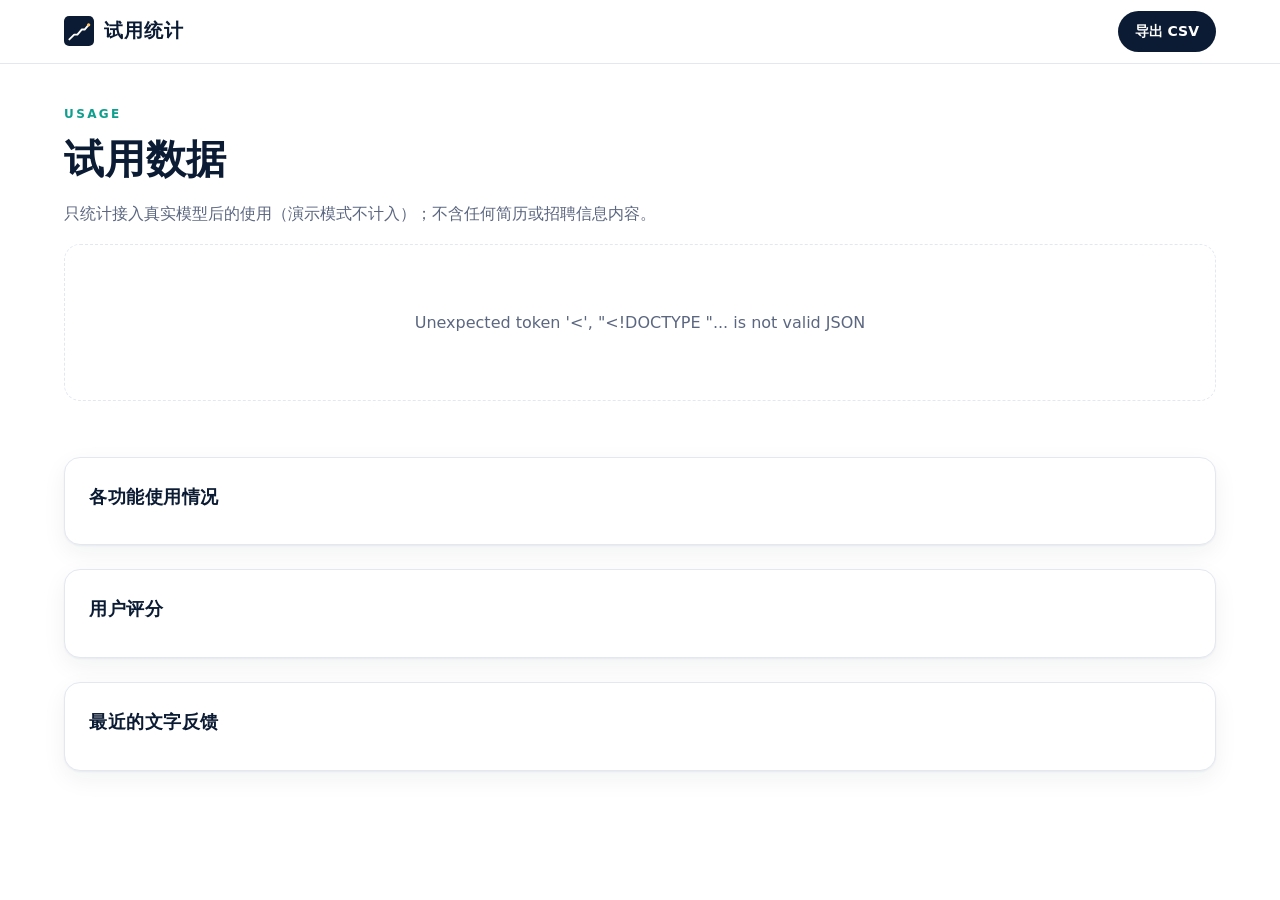
==== web/stats.html @ 9a3b511d "chore: prepare zhitu agent for public deployment" ====
<!doctype html>
<html lang="zh-CN">
<head>
<meta charset="utf-8">
<meta name="viewport" content="width=device-width, initial-scale=1">
<title>试用统计 · 职途助手</title>
<link rel="icon" href="favicon.ico" sizes="32x32">
<link rel="icon" href="favicon.svg" type="image/svg+xml">
<link rel="apple-touch-icon" href="apple-touch-icon.png">
<meta name="theme-color" content="#0B1B33">
<link rel="stylesheet" href="styles.css">
</head>
<body>
<header class="nav scrolled"><div class="nav-inner">
  <a class="brand" href="/"><svg class="brand-mark" viewBox="64 64 896 896" aria-hidden="true"><rect x="64" y="64" width="896" height="896" rx="152" fill="currentColor"/><path d="M224 764L368 620H464L592 468H680L800 328" fill="none" stroke="#fff" stroke-width="56" stroke-linecap="round" stroke-linejoin="round"/><circle cx="800" cy="328" r="50" fill="#FFC56B"/></svg><span class="brand-name">试用统计</span></a>
  <div class="nav-right"><a id="csv" class="btn btn-primary btn-sm" href="/stats.csv">导出 CSV</a></div>
</div></header>
<main class="container" style="padding-top:40px;padding-bottom:80px">
  <p class="eyebrow">Usage</p>
  <h2>试用数据</h2>
  <p class="muted">只统计接入真实模型后的使用（演示模式不计入）；不含任何简历或招聘信息内容。</p>
  <div id="err" class="need hidden"></div>
  <div class="kpis" id="kpis"></div>
  <div class="card"><h3>各功能使用情况</h3><div class="tbl"><table id="events"></table></div></div>
  <div class="card"><h3>用户评分</h3><div class="tbl"><table id="fb"></table></div></div>
  <div class="card"><h3>最近的文字反馈</h3><ul id="comments" class="clist"></ul></div>
</main>
<script src="stats.js"></script>
</body>
</html>
---- web/styles.css ----
/* 职途助手 · design tokens ------------------------------------------------ */
:root {
  --ink: #0B1B33;          /* primary: deep navy */
  --ink-2: #33415C;
  --muted: #5B6680;
  --line: #E3E8F0;
  --line-2: #EEF2F7;
  --bg: #FFFFFF;
  --bg-soft: #F6F8FB;
  --accent: #0E9F8E;       /* accent: teal */
  --accent-ink: #087567;
  --accent-soft: #E4F6F3;
  --warm: #FFC56B;
  --have: #0E9F8E; --have-bg: #E4F6F3;
  --part: #B86E00; --part-bg: #FDF1DC;
  --miss: #C62F42; --miss-bg: #FCE9EC;
  --radius: 16px; --radius-sm: 10px;
  --shadow: 0 1px 2px rgba(11, 27, 51, .05), 0 8px 24px rgba(11, 27, 51, .06);
  --shadow-lg: 0 24px 60px rgba(11, 27, 51, .14);
  --serif: "Noto Serif SC", "Source Han Serif SC", "Songti SC", "STSong", "SimSun", serif;
  --sans: "Noto Sans SC", "PingFang SC", "Microsoft YaHei", "Hiragino Sans GB", system-ui, sans-serif;
  --mono: "JetBrains Mono", "SFMono-Regular", Consolas, monospace;
  --nav-h: 64px;
}
* { box-sizing: border-box; }
html { scroll-behavior: smooth; -webkit-text-size-adjust: 100%; }
body { margin: 0; background: var(--bg); color: var(--ink); font: 400 16px/1.7 var(--sans); -webkit-font-smoothing: antialiased; }
img, svg { display: block; }
a { color: inherit; }
button, input, textarea, select { font: inherit; color: inherit; }
.hidden { display: none !important; }
.skip { position: absolute; left: -999px; top: 8px; background: var(--ink); color: #fff; padding: 8px 16px; border-radius: 8px; z-index: 50; }
.skip:focus { left: 16px; }
:focus-visible { outline: 3px solid rgba(14, 159, 142, .45); outline-offset: 2px; border-radius: 6px; }
.container { max-width: 1200px; margin: 0 auto; padding: 0 24px; }
.narrow { max-width: 760px; }
.center { text-align: center; }
.muted { color: var(--muted); }
[data-icon] { display: inline-flex; width: 1.15em; height: 1.15em; flex: none; }
[data-icon] svg { width: 100%; height: 100%; }

/* typography */
h1, h2 { font-family: var(--serif); font-weight: 700; letter-spacing: .02em; margin: 0; }
h1 { font-size: clamp(40px, 6vw, 68px); line-height: 1.12; }
h2 { font-size: clamp(26px, 3.4vw, 40px); line-height: 1.2; }
h3 { font-size: 18px; font-weight: 700; letter-spacing: .03em; margin: 0 0 8px; }
.eyebrow { font-size: 12px; font-weight: 700; letter-spacing: .2em; text-transform: uppercase; color: var(--accent); margin: 0 0 12px; }
.eyebrow.light { color: #6FE0D1; }
.lead { font-size: 18px; color: var(--ink-2); max-width: 560px; margin: 24px 0 0; }
.num { font-family: var(--mono); }

/* buttons */
.btn { display: inline-flex; align-items: center; justify-content: center; gap: 8px; border-radius: 999px; font-weight: 700; text-decoration: none; cursor: pointer;
  border: 1px solid transparent; padding: 12px 24px; transition: transform .2s ease, box-shadow .2s ease, background .2s ease, border-color .2s ease; white-space: nowrap; }
.btn-sm { padding: 8px 16px; font-size: 14px; }
.btn-lg { padding: 16px 32px; font-size: 17px; }
.btn-primary { background: var(--ink); color: #fff; }
.btn-primary:hover { transform: translateY(-2px); box-shadow: 0 10px 24px rgba(11, 27, 51, .22); background: #13294A; }
.btn-ghost { background: #fff; border-color: var(--line); color: var(--ink); }
.btn-ghost:hover { transform: translateY(-2px); border-color: var(--accent); color: var(--accent-ink); box-shadow: 0 8px 20px rgba(14, 159, 142, .12); }
.btn:disabled { opacity: .6; cursor: progress; transform: none; box-shadow: none; }
.spin { width: 16px; height: 16px; border: 2px solid currentColor; border-right-color: transparent; border-radius: 50%; animation: spin .8s linear infinite; }
@keyframes spin { to { transform: rotate(360deg); } }

/* nav */
.nav { position: sticky; top: 0; z-index: 20; height: var(--nav-h); background: rgba(255, 255, 255, .86); backdrop-filter: saturate(1.4) blur(12px); border-bottom: 1px solid transparent; transition: border-color .2s; }
.nav.scrolled { border-bottom-color: var(--line); }
.nav-inner { max-width: 1200px; height: 100%; margin: 0 auto; padding: 0 24px; display: flex; align-items: center; gap: 32px; }
.brand { display: flex; align-items: center; gap: 10px; text-decoration: none; font-weight: 700; }
.brand-mark { width: 30px; height: 30px; color: var(--ink); }
.brand-name { font-family: var(--serif); font-size: 19px; letter-spacing: .06em; }
.nav-links { display: flex; gap: 8px; }
.nav-links a { text-decoration: none; color: var(--muted); font-weight: 500; padding: 8px 12px; border-radius: 8px; transition: color .2s, background .2s; }
.nav-links a:hover { color: var(--ink); background: var(--bg-soft); }
.nav-links a.active { color: var(--ink); font-weight: 700; }
.nav-right { margin-left: auto; display: flex; align-items: center; gap: 12px; }
.mode { font-size: 12px; font-weight: 600; letter-spacing: .04em; padding: 4px 12px; border-radius: 999px; background: var(--accent-soft); color: var(--accent-ink); white-space: nowrap; }
.mode.demo { background: #FFF1D6; color: #8A5300; }
.mode.off { background: var(--miss-bg); color: var(--miss); }

/* views */
.view { display: none; }
.view.active { display: block; }

/* hero */
.hero { position: relative; overflow: hidden; padding: 80px 0 96px; }
.hero-bg { position: absolute; inset: 0; pointer-events: none;
  background-image: linear-gradient(rgba(11, 27, 51, .04) 1px, transparent 1px), linear-gradient(90deg, rgba(11, 27, 51, .04) 1px, transparent 1px);
  background-size: 48px 48px; mask-image: radial-gradient(ellipse 70% 60% at 60% 40%, #000 30%, transparent 75%); -webkit-mask-image: radial-gradient(ellipse 70% 60% at 60% 40%, #000 30%, transparent 75%); }
.hero-bg::after { content: ""; position: absolute; width: 640px; height: 640px; right: -120px; top: -160px; background: radial-gradient(circle, rgba(14, 159, 142, .16), transparent 65%); }
.hero-grid { position: relative; display: grid; grid-template-columns: 1.05fr .95fr; gap: 64px; align-items: center; }
.hl { color: var(--accent); background: linear-gradient(transparent 70%, rgba(255, 197, 107, .45) 70%); }
.hero-actions { display: flex; gap: 16px; margin-top: 40px; flex-wrap: wrap; }
.hero-points { list-style: none; padding: 0; margin: 32px 0 0; display: flex; gap: 24px; flex-wrap: wrap; color: var(--ink-2); font-size: 14px; }
.hero-points li { display: flex; align-items: center; gap: 6px; }
.hero-points [data-icon] { color: var(--accent); }

.hero-visual { position: relative; }
.mock { background: #fff; border: 1px solid var(--line); border-radius: 20px; padding: 24px; box-shadow: var(--shadow-lg); }
.mock-head { display: flex; gap: 20px; align-items: center; padding-bottom: 16px; border-bottom: 1px solid var(--line-2); margin-bottom: 8px; }
.mock-ring { position: relative; width: 96px; height: 96px; flex: none; }
.mock-ring svg { width: 96px; height: 96px; transform: rotate(-90deg); }
.mock-ring .trk { fill: none; stroke: var(--line-2); stroke-width: 10; }
.mock-ring .val { fill: none; stroke: var(--accent); stroke-width: 10; stroke-linecap: round; }
.mock-ring > div { position: absolute; inset: 0; display: grid; place-content: center; text-align: center; line-height: 1.1; }
.mock-ring b { font: 700 28px var(--mono); }
.mock-ring small { font-size: 11px; color: var(--muted); }
.mock-title { font-weight: 700; font-size: 17px; margin-bottom: 8px; }
.mock-pills { display: flex; gap: 6px; flex-wrap: wrap; }
.mock-row { display: grid; grid-template-columns: 10px 1fr auto; gap: 12px; align-items: center; padding: 12px 0; border-bottom: 1px dashed var(--line-2); }
.mock-row b { font-size: 14px; display: block; }
.mock-row small { font-size: 12px; color: var(--muted); }
.mock-row .quote { color: var(--accent-ink); }
.mock-row .dot { width: 10px; height: 10px; border-radius: 50%; }
.mock-row.miss .dot { background: var(--miss); } .mock-row.part .dot { background: #E19A2C; } .mock-row.have .dot { background: var(--have); }
.mock-foot { display: flex; align-items: center; gap: 6px; font-size: 12px; color: var(--muted); padding-top: 12px; }
.mock-foot [data-icon] { color: var(--accent); }
.float-card { position: absolute; display: flex; gap: 12px; align-items: center; background: #fff; border: 1px solid var(--line); border-radius: 14px; padding: 12px 16px; box-shadow: var(--shadow); animation: float 6s ease-in-out infinite; }
.float-card [data-icon] { width: 36px; height: 36px; padding: 8px; border-radius: 10px; background: var(--accent-soft); color: var(--accent-ink); }
.float-card b { display: block; font-size: 14px; } .float-card small { font-size: 12px; color: var(--muted); }
.fc1 { left: -40px; bottom: -64px; } .fc2 { right: -24px; top: -28px; animation-delay: -3s; }
@keyframes float { 50% { transform: translateY(-8px); } }

.st { font-size: 12px; font-weight: 700; padding: 2px 10px; border-radius: 999px; white-space: nowrap; }
.st-have { background: var(--have-bg); color: var(--accent-ink); }
.st-part { background: var(--part-bg); color: var(--part); }
.st-miss { background: var(--miss-bg); color: var(--miss); }

/* strip */
.strip { border-top: 1px solid var(--line); border-bottom: 1px solid var(--line); background: var(--bg-soft); }
.strip-grid { display: grid; grid-template-columns: repeat(4, 1fr); }
.strip-grid > div { padding: 32px 24px; border-left: 1px solid var(--line); }
.strip-grid > div:first-child { border-left: 0; }
.strip-grid b { display: block; font-size: 36px; color: var(--ink); line-height: 1.2; }
.strip-grid span { font-size: 14px; color: var(--muted); }

/* sections */
.section { padding: 112px 0; }
.section h2.center { max-width: 760px; margin: 0 auto 64px; }
.steps { list-style: none; padding: 0; margin: 0; display: grid; grid-template-columns: repeat(3, 1fr); gap: 32px; counter-reset: s; }
.steps li { position: relative; padding: 32px 24px 24px; border-top: 2px solid var(--ink); }
.step-no { position: absolute; right: 8px; top: 16px; font: 700 48px var(--mono); color: var(--line); }
.step-ic { width: 48px !important; height: 48px !important; padding: 12px; border-radius: 12px; background: var(--accent-soft); color: var(--accent-ink); margin-bottom: 24px; }
.steps p { color: var(--muted); margin: 0; font-size: 15px; }
.dark { background: var(--ink); color: #fff; position: relative; overflow: hidden; }
.dark::before { content: ""; position: absolute; width: 720px; height: 720px; left: -240px; bottom: -360px; background: radial-gradient(circle, rgba(14, 159, 142, .3), transparent 65%); }
.muted-light { color: #AEB9CF; font-size: 17px; max-width: 420px; }
.two-col { position: relative; display: grid; grid-template-columns: .8fr 1.2fr; gap: 64px; align-items: start; }
.trust-grid { display: grid; grid-template-columns: 1fr 1fr; gap: 1px; background: rgba(255, 255, 255, .08); border-radius: var(--radius); overflow: hidden; }
.trust { background: #0F2340; padding: 32px; transition: background .25s; }
.trust:hover { background: #142B4E; }
.trust [data-icon] { width: 28px; height: 28px; color: #6FE0D1; margin-bottom: 16px; }
.trust p { color: #AEB9CF; margin: 0; font-size: 15px; }
.cta-box { display: flex; align-items: center; justify-content: space-between; gap: 32px; padding: 56px 64px; border-radius: 24px; background: var(--bg-soft); border: 1px solid var(--line); }
.cta-box h2 { font-size: clamp(24px, 2.8vw, 32px); }
.cta-box p { margin: 12px 0 0; }

/* app layout */
.app { max-width: 1280px; margin: 0 auto; display: grid; grid-template-columns: 248px 1fr; min-height: calc(100vh - var(--nav-h)); }
.side { position: sticky; top: var(--nav-h); align-self: start; height: calc(100vh - var(--nav-h)); padding: 32px 16px; border-right: 1px solid var(--line); display: flex; flex-direction: column; gap: 4px; }
.side-title { font-size: 12px; font-weight: 700; letter-spacing: .2em; color: var(--muted); padding: 0 12px 12px; }
.side-item { display: flex; gap: 12px; align-items: center; padding: 12px; border-radius: 12px; text-decoration: none; transition: background .2s; }
.side-item:hover { background: var(--bg-soft); }
.side-item.active { background: var(--accent-soft); }
.side-item b { display: block; font-size: 15px; }
.side-item small { display: block; font-size: 12px; color: var(--muted); }
.side-item small.done { color: var(--accent-ink); font-weight: 600; }
.si-ic { width: 36px !important; height: 36px !important; padding: 8px; border-radius: 10px; background: #fff; border: 1px solid var(--line); color: var(--ink-2); }
.side-item.active .si-ic { background: var(--accent); border-color: var(--accent); color: #fff; }
.side-note { margin-top: auto; display: flex; gap: 8px; padding: 16px; border-radius: 12px; background: var(--bg-soft); font-size: 13px; color: var(--muted); }
.side-note p { margin: 0; }
.side-note [data-icon] { color: var(--accent); margin-top: 3px; }
.work { padding: 40px 48px 80px; min-width: 0; }
.pane { display: none; animation: fadeUp .4s ease both; }
.pane.active { display: block; }
.pane-head { display: flex; justify-content: space-between; align-items: flex-start; gap: 24px; margin-bottom: 24px; }
.pane-head h2 { font-size: clamp(26px, 3vw, 34px); }
.pane-head p.muted { margin: 8px 0 0; }

.inputs { display: grid; grid-template-columns: 1fr 1fr; gap: 24px; }
.field { display: flex; flex-direction: column; border: 1px solid var(--line); border-radius: var(--radius); background: #fff; transition: border-color .2s, box-shadow .2s; }
.field:focus-within { border-color: var(--accent); box-shadow: 0 0 0 4px rgba(14, 159, 142, .1); }
.field-top, .field-bottom { display: flex; justify-content: space-between; align-items: center; gap: 8px; padding: 12px 16px; }
.field-top { border-bottom: 1px solid var(--line-2); }
.field-top label { font-weight: 700; }
.field-bottom { border-top: 1px solid var(--line-2); }
.count, .hint { font-size: 12px; color: var(--muted); }
.field textarea { border: 0; outline: none; resize: vertical; min-height: 280px; padding: 16px; line-height: 1.75; font-size: 15px; background: transparent; }
.file { display: inline-flex; align-items: center; gap: 6px; font-size: 13px; font-weight: 600; color: var(--accent-ink); cursor: pointer; }
.file input { display: none; }
.bar-actions { display: flex; justify-content: space-between; align-items: center; gap: 16px; margin: 24px 0 40px; flex-wrap: wrap; }
.privacy { display: flex; align-items: center; gap: 8px; margin: 0; font-size: 13px; color: var(--muted); }
.privacy [data-icon] { color: var(--accent); }

/* results */
.card { background: #fff; border: 1px solid var(--line); border-radius: var(--radius); padding: 24px; margin-bottom: 24px; box-shadow: var(--shadow); }
.card h3 { display: flex; align-items: center; gap: 8px; }
.card h3 [data-icon] { color: var(--accent); }
.report-head { display: grid; grid-template-columns: auto 1fr auto; gap: 32px; align-items: center; }
.gauge { position: relative; width: 136px; height: 136px; }
.gauge svg { width: 136px; height: 136px; transform: rotate(-90deg); }
.gauge circle { fill: none; stroke-width: 12; }
.gauge .trk { stroke: var(--line-2); }
.gauge .val { stroke-linecap: round; transition: stroke-dashoffset 1s cubic-bezier(.2, .8, .2, 1); }
.gauge > div { position: absolute; inset: 0; display: grid; place-content: center; text-align: center; line-height: 1.1; }
.gauge b { font: 700 40px var(--mono); }
.gauge small { font-size: 12px; color: var(--muted); }
.report-title { font-family: var(--serif); font-size: 24px; font-weight: 700; margin: 0 0 8px; }
.stack { display: flex; height: 8px; border-radius: 99px; overflow: hidden; background: var(--line-2); margin: 16px 0 8px; max-width: 420px; }
.stack i { display: block; height: 100%; }
.legend { display: flex; gap: 16px; font-size: 13px; color: var(--muted); flex-wrap: wrap; }
.legend b { color: var(--ink); font-family: var(--mono); }
.method { font-size: 12px; color: var(--muted); margin: 12px 0 0; }
.report-actions { display: flex; flex-direction: column; gap: 8px; }
.report-grid { display: grid; grid-template-columns: 1fr 340px; gap: 24px; align-items: start; }
.filters { display: flex; gap: 8px; flex-wrap: wrap; margin-bottom: 16px; }
.filter { border: 1px solid var(--line); background: #fff; padding: 6px 14px; border-radius: 999px; font-size: 13px; font-weight: 600; cursor: pointer; transition: all .2s; }
.filter:hover { border-color: var(--accent); }
.filter.on { background: var(--ink); color: #fff; border-color: var(--ink); }
.req { display: grid; grid-template-columns: 28px 1fr; gap: 12px; padding: 16px 0; border-top: 1px solid var(--line-2); }
.req:first-child { border-top: 0; }
.req-ic { width: 28px; height: 28px; border-radius: 50%; display: grid; place-items: center; }
.req-ic [data-icon] { width: 16px; height: 16px; }
.req.have .req-ic { background: var(--have-bg); color: var(--accent-ink); }
.req.part .req-ic { background: var(--part-bg); color: var(--part); }
.req.miss .req-ic { background: var(--miss-bg); color: var(--miss); }
.req-top { display: flex; justify-content: space-between; gap: 12px; align-items: baseline; }
.req-top b { font-size: 16px; }
.cat { font-size: 12px; color: var(--muted); margin-left: 8px; font-weight: 500; }
.quote-box { margin: 8px 0 0; padding: 8px 12px; border-left: 3px solid var(--accent); background: var(--bg-soft); border-radius: 0 8px 8px 0; font-size: 14px; color: var(--ink-2); }
.quote-box small { display: flex; align-items: center; gap: 4px; color: var(--accent-ink); font-weight: 700; font-size: 12px; }
.note { font-size: 12px; color: var(--part); margin-top: 6px; display: flex; gap: 4px; align-items: center; }
.advice { margin-top: 8px; font-size: 14px; display: flex; gap: 6px; }
.advice [data-icon] { color: var(--accent); margin-top: 4px; }
.side-card h3 { font-size: 16px; }
.side-card ul { margin: 0; padding-left: 20px; font-size: 14px; color: var(--ink-2); }
.side-card li { margin: 6px 0; }
.refs { font-size: 13px; color: var(--muted); margin-top: 12px; }
.refs a { color: var(--accent-ink); }
.next { display: grid; grid-template-columns: 1fr 1fr; gap: 16px; }
.next a { display: flex; gap: 16px; align-items: center; padding: 20px; border: 1px solid var(--line); border-radius: var(--radius); text-decoration: none; transition: all .2s; background: #fff; }
.next a:hover { transform: translateY(-3px); border-color: var(--accent); box-shadow: var(--shadow); }
.next [data-icon] { width: 44px; height: 44px; padding: 11px; border-radius: 12px; background: var(--accent-soft); color: var(--accent-ink); }
.next b { display: block; } .next small { color: var(--muted); }

/* skeleton */
.skeleton { padding: 24px; border: 1px solid var(--line); border-radius: var(--radius); }
.sk { height: 14px; border-radius: 6px; background: linear-gradient(90deg, var(--line-2), #F8FAFC, var(--line-2)); background-size: 200% 100%; animation: sh 1.2s infinite; margin: 12px 0; }
@keyframes sh { to { background-position: -200% 0; } }
.sk-msg { display: flex; gap: 8px; align-items: center; color: var(--muted); font-size: 14px; }

/* empty / need */
.need { display: flex; flex-direction: column; align-items: center; gap: 12px; padding: 64px 24px; border: 1px dashed var(--line); border-radius: var(--radius); color: var(--muted); text-align: center; }
.need [data-icon] { width: 40px; height: 40px; color: var(--line); }
.need p { margin: 0; }

/* plan */
.hours { display: grid; grid-template-columns: auto 1fr auto; gap: 24px; align-items: center; padding: 20px 24px; border: 1px solid var(--line); border-radius: var(--radius); margin-bottom: 24px; }
.hours-label > span { display: block; font-size: 13px; color: var(--muted); }
.hours-label b { font: 700 22px var(--mono); }
input[type=range] { accent-color: var(--accent); width: 100%; }
.plan-summary { display: flex; justify-content: space-between; align-items: center; gap: 16px; flex-wrap: wrap; margin-bottom: 16px; }
.progress { flex: 1; min-width: 200px; max-width: 360px; }
.progress-bar { height: 8px; border-radius: 99px; background: var(--line-2); overflow: hidden; }
.progress-bar i { display: block; height: 100%; background: var(--accent); transition: width .4s; }
.progress small { font-size: 12px; color: var(--muted); }
.timeline { position: relative; padding-left: 40px; }
.timeline::before { content: ""; position: absolute; left: 15px; top: 8px; bottom: 8px; width: 2px; background: var(--line); }
.week { position: relative; margin-bottom: 24px; }
.week-dot { position: absolute; left: -40px; top: 18px; width: 32px; height: 32px; border-radius: 50%; background: #fff; border: 2px solid var(--ink); display: grid; place-items: center; font: 700 13px var(--mono); }
.week-card { border: 1px solid var(--line); border-radius: var(--radius); background: #fff; overflow: hidden; }
.week-head { display: flex; justify-content: space-between; gap: 12px; align-items: baseline; padding: 16px 20px; background: var(--bg-soft); border-bottom: 1px solid var(--line-2); }
.week-head b { font-size: 16px; }
.week-head span { font: 600 13px var(--mono); color: var(--muted); white-space: nowrap; }
.task { display: grid; grid-template-columns: 22px 1fr auto; gap: 12px; padding: 14px 20px; border-top: 1px solid var(--line-2); cursor: pointer; align-items: start; transition: background .2s; }
.task:first-of-type { border-top: 0; }
.task:hover { background: #FBFCFE; }
.task input { width: 18px; height: 18px; margin-top: 4px; accent-color: var(--accent); }
.task .t { font-weight: 600; }
.task .c { display: block; font-size: 13px; color: var(--muted); margin-top: 2px; }
.task .h { font: 700 13px var(--mono); color: var(--accent-ink); white-space: nowrap; }
.task.done .t { text-decoration: line-through; color: var(--muted); }
.tips { display: grid; grid-template-columns: repeat(auto-fit, minmax(220px, 1fr)); gap: 16px; }
.tip { padding: 16px; border-radius: 12px; background: var(--bg-soft); font-size: 14px; display: flex; gap: 8px; }
.tip [data-icon] { color: var(--accent); margin-top: 3px; }

/* interview */
.iv-top { display: flex; justify-content: space-between; align-items: center; gap: 16px; margin-bottom: 24px; }
.iv-progress { display: flex; gap: 8px; }
.iv-progress i { width: 32px; height: 6px; border-radius: 99px; background: var(--line-2); }
.iv-progress i.on { background: var(--accent); }
.iv-progress i.cur { background: var(--ink); }
.chat { display: flex; flex-direction: column; gap: 16px; }
.msg { display: flex; gap: 12px; max-width: 760px; animation: fadeUp .35s ease both; }
.msg.me { margin-left: auto; flex-direction: row-reverse; }
.avatar { width: 36px; height: 36px; flex: none; border-radius: 50%; display: grid; place-items: center; background: var(--ink); color: #fff; }
.avatar [data-icon] { width: 18px; height: 18px; }
.msg.me .avatar { background: var(--accent-soft); color: var(--accent-ink); }
.bubble { padding: 14px 18px; border-radius: 16px; background: var(--bg-soft); border: 1px solid var(--line-2); }
.msg.me .bubble { background: var(--accent-soft); border-color: transparent; }
.bubble small { display: block; font-size: 12px; font-weight: 700; color: var(--accent-ink); letter-spacing: .05em; margin-bottom: 4px; }
.composer { margin-top: 24px; border: 1px solid var(--line); border-radius: var(--radius); background: #fff; transition: border-color .2s, box-shadow .2s; }
.composer:focus-within { border-color: var(--accent); box-shadow: 0 0 0 4px rgba(14, 159, 142, .1); }
.composer textarea { width: 100%; border: 0; outline: none; resize: vertical; min-height: 120px; padding: 16px; background: transparent; }
.composer-bar { display: flex; justify-content: space-between; align-items: center; padding: 12px 16px; border-top: 1px solid var(--line-2); }
.score-grid { display: grid; grid-template-columns: 260px 1fr; gap: 32px; align-items: center; }
.radar { width: 100%; max-width: 260px; }
.radar text { font: 600 11px var(--sans); fill: var(--ink-2); }
.dims div { display: grid; grid-template-columns: 72px 1fr 40px; gap: 12px; align-items: center; margin: 10px 0; font-size: 14px; }
.dims .bar { height: 8px; border-radius: 99px; background: var(--line-2); overflow: hidden; }
.dims .bar i { display: block; height: 100%; background: var(--accent); }
.dims b { font-family: var(--mono); }
.dims p { grid-column: 2 / 4; margin: -6px 0 0; font-size: 12px; color: var(--muted); }

/* ask */
.search { display: flex; align-items: center; gap: 12px; padding: 8px 8px 8px 20px; border: 1px solid var(--line); border-radius: 999px; background: #fff; box-shadow: var(--shadow); transition: border-color .2s, box-shadow .2s; }
.search:focus-within { border-color: var(--accent); box-shadow: 0 0 0 4px rgba(14, 159, 142, .1); }
.search > [data-icon] { color: var(--muted); }
.search input { flex: 1; border: 0; outline: none; background: transparent; min-width: 0; font-size: 16px; }
.chips { display: flex; gap: 8px; flex-wrap: wrap; margin: 16px 0 32px; }
.chip { border: 1px solid var(--line); background: #fff; border-radius: 999px; padding: 6px 14px; font-size: 13px; cursor: pointer; transition: all .2s; color: var(--ink-2); }
.chip:hover { border-color: var(--accent); color: var(--accent-ink); transform: translateY(-2px); }
.answer { font-size: 16px; line-height: 1.85; white-space: pre-wrap; }
.cite { display: inline-grid; place-items: center; min-width: 20px; height: 20px; padding: 0 5px; margin: 0 2px; border-radius: 6px; background: var(--accent-soft); color: var(--accent-ink); font: 700 11px var(--mono); vertical-align: 2px; cursor: pointer; border: 0; }
.cite:hover { background: var(--accent); color: #fff; }
.sources { display: grid; gap: 12px; margin-top: 20px; }
.source { border: 1px solid var(--line); border-radius: 12px; padding: 14px 16px; transition: border-color .2s, background .2s; }
.source.flash { border-color: var(--accent); background: var(--accent-soft); }
.source-top { display: flex; gap: 8px; align-items: baseline; font-size: 14px; font-weight: 700; }
.source-top .cite { cursor: default; }
.source p { font-size: 13px; color: var(--ink-2); margin: 8px 0 4px; }
.source small { font-size: 12px; color: var(--muted); }
.source a { color: var(--accent-ink); }
.docs { margin-top: 32px; font-size: 14px; color: var(--muted); }
.docs summary { cursor: pointer; display: inline-flex; gap: 6px; align-items: center; font-weight: 600; }
.docs li { margin: 6px 0; }
.docs a { color: var(--accent-ink); }

/* feedback */
.fb { display: flex; flex-wrap: wrap; align-items: center; gap: 12px; padding-top: 16px; margin-top: 16px; border-top: 1px solid var(--line-2); font-size: 14px; }
.fb-label { font-weight: 600; }
.stars { display: inline-flex; gap: 2px; }
.stars button { border: 0; background: none; padding: 2px; cursor: pointer; color: #CDD5E0; transition: transform .15s, color .15s; }
.stars button:hover { transform: scale(1.15); }
.stars button.on { color: #F2A93B; }
.stars svg { width: 22px; height: 22px; }
.seg { display: inline-flex; border: 1px solid var(--line); border-radius: 999px; overflow: hidden; }
.seg button { border: 0; background: #fff; padding: 6px 14px; font-size: 13px; cursor: pointer; }
.seg button.on { background: var(--ink); color: #fff; }
.fb input { flex: 1; min-width: 180px; padding: 8px 14px; border: 1px solid var(--line); border-radius: 999px; outline: none; }
.fb input:focus { border-color: var(--accent); }
.fb-done { color: var(--accent-ink); font-weight: 600; display: flex; gap: 6px; align-items: center; }
.meta { font-size: 12px; color: var(--muted); }

/* prose */
.prose { margin: 32px 0 40px; }
.prose h3 { margin-top: 32px; }
.prose p { color: var(--ink-2); }

/* footer */
.foot { border-top: 1px solid var(--line); padding: 32px 0; }
.foot-inner { display: flex; justify-content: space-between; align-items: center; gap: 16px; flex-wrap: wrap; }
.foot-brand { font-family: var(--serif); }
.foot p { margin: 0; font-size: 13px; color: var(--muted); }
body.in-app .foot { display: none; }

/* toast */
.toast { position: fixed; left: 50%; bottom: 32px; transform: translate(-50%, 16px); opacity: 0; pointer-events: none; background: var(--ink); color: #fff; padding: 12px 20px; border-radius: 12px; font-size: 14px; max-width: calc(100vw - 32px); box-shadow: var(--shadow-lg); transition: all .25s; z-index: 60; }
.toast.show { opacity: 1; transform: translate(-50%, 0); }
.toast.err { background: var(--miss); }

/* motion */
@keyframes fadeUp { from { opacity: 0; transform: translateY(16px); } to { opacity: 1; transform: none; } }
.fade-up { animation: fadeUp .7s cubic-bezier(.2, .8, .2, 1) both; }
.d1 { animation-delay: .08s; } .d2 { animation-delay: .16s; } .d3 { animation-delay: .24s; } .d4 { animation-delay: .32s; }
.reveal { transition: opacity .7s ease, transform .7s cubic-bezier(.2, .8, .2, 1); }
.js .reveal.pending { opacity: 0; transform: translateY(24px); }
@media (prefers-reduced-motion: reduce) {
  *, *::before, *::after { animation: none !important; transition: none !important; scroll-behavior: auto !important; }
  .js .reveal.pending { opacity: 1; transform: none; }
}

/* responsive */
@media (max-width: 1024px) {
  .hero-grid { grid-template-columns: 1fr; gap: 64px; }
  .hero-visual { max-width: 560px; margin: 0 auto; width: 100%; }
  .two-col { grid-template-columns: 1fr; gap: 40px; }
  .report-grid { grid-template-columns: 1fr; }
  .work { padding: 32px 32px 64px; }
  .app { grid-template-columns: 216px 1fr; }
}
@media (max-width: 767px) {
  :root { --nav-h: 56px; }
  .container, .nav-inner { padding: 0 16px; }
  .nav-inner { gap: 12px; }
  .nav-links { display: none; }
  .mode { display: none; }
  .hero { padding: 48px 0 80px; }
  .lead { font-size: 16px; }
  .hero-actions { flex-direction: column; }
  .hero-actions .btn { width: 100%; }
  .fc1 { left: 8px; bottom: -64px; } .fc2 { right: 8px; top: -32px; }
  .strip-grid { grid-template-columns: 1fr 1fr; }
  .strip-grid > div { padding: 24px 16px; border-left: 0; border-top: 1px solid var(--line); }
  .strip-grid > div:nth-child(-n+2) { border-top: 0; }
  .strip-grid > div:nth-child(even) { border-left: 1px solid var(--line); }
  .section { padding: 80px 0; }
  .section h2.center { margin-bottom: 40px; }
  .steps { grid-template-columns: 1fr; gap: 24px; }
  .trust-grid { grid-template-columns: 1fr; }
  .cta-box { flex-direction: column; align-items: flex-start; padding: 32px 24px; }
  .app { grid-template-columns: 1fr; }
  .side { position: sticky; top: var(--nav-h); z-index: 10; height: auto; flex-direction: row; padding: 8px; gap: 4px; border-right: 0; border-bottom: 1px solid var(--line); background: rgba(255, 255, 255, .95); backdrop-filter: blur(10px); overflow-x: auto; }
  .side-title, .side-note, .side-item small { display: none; }
  .side-item { flex: 1; flex-direction: column; gap: 4px; padding: 8px 4px; min-width: 72px; text-align: center; }
  .side-item b { font-size: 12px; }
  .si-ic { width: 32px !important; height: 32px !important; padding: 7px; }
  .work { padding: 24px 16px 64px; }
  .pane-head { flex-direction: column; gap: 16px; }
  .inputs { grid-template-columns: 1fr; gap: 16px; }
  .field textarea { min-height: 200px; }
  .bar-actions .btn { width: 100%; }
  .report-head { grid-template-columns: 1fr; justify-items: center; text-align: center; gap: 16px; }
  .stack { margin-left: auto; margin-right: auto; }
  .legend { justify-content: center; }
  .report-actions { flex-direction: row; flex-wrap: wrap; justify-content: center; }
  .next { grid-template-columns: 1fr; }
  .hours { grid-template-columns: 1fr; gap: 12px; }
  .timeline { padding-left: 0; }
  .timeline::before, .week-dot { display: none; }
  .score-grid { grid-template-columns: 1fr; justify-items: center; }
  .dims { width: 100%; }
  .card { padding: 20px 16px; }
}

/* print: only the active report */
@media print {
  .nav, .side, .foot, .bar-actions, .inputs, .pane-head .btn, .fb, .next, .hours, .report-actions, .filters, .composer, .iv-top .btn, .toast { display: none !important; }
  .app { display: block; } .work { padding: 0; }
  .card, .week-card { box-shadow: none; break-inside: avoid; }
  body { background: #fff; }
}

/* stats page */
.kpis { display: grid; grid-template-columns: repeat(4, 1fr); gap: 16px; margin: 32px 0 24px; }
.kpi { border: 1px solid var(--line); border-radius: var(--radius); padding: 20px; background: #fff; transition: border-color .2s, box-shadow .2s; }
.kpi:hover { border-color: var(--accent); box-shadow: 0 8px 24px rgba(14, 159, 142, .12); }
.kpi span { font-size: 13px; color: var(--muted); } .kpi b { display: block; font-size: 32px; margin: 4px 0; } .kpi small { font-size: 12px; color: var(--muted); }
.tbl { overflow-x: auto; }
table { width: 100%; border-collapse: collapse; font-size: 14px; }
th, td { text-align: left; padding: 12px; border-bottom: 1px solid var(--line-2); white-space: nowrap; }
th { font-size: 12px; letter-spacing: .1em; color: var(--muted); }
.clist { list-style: none; padding: 0; margin: 0; } .clist li { padding: 10px 0; border-bottom: 1px solid var(--line-2); font-size: 14px; }
@media (max-width: 767px) { .kpis { grid-template-columns: 1fr 1fr; } }
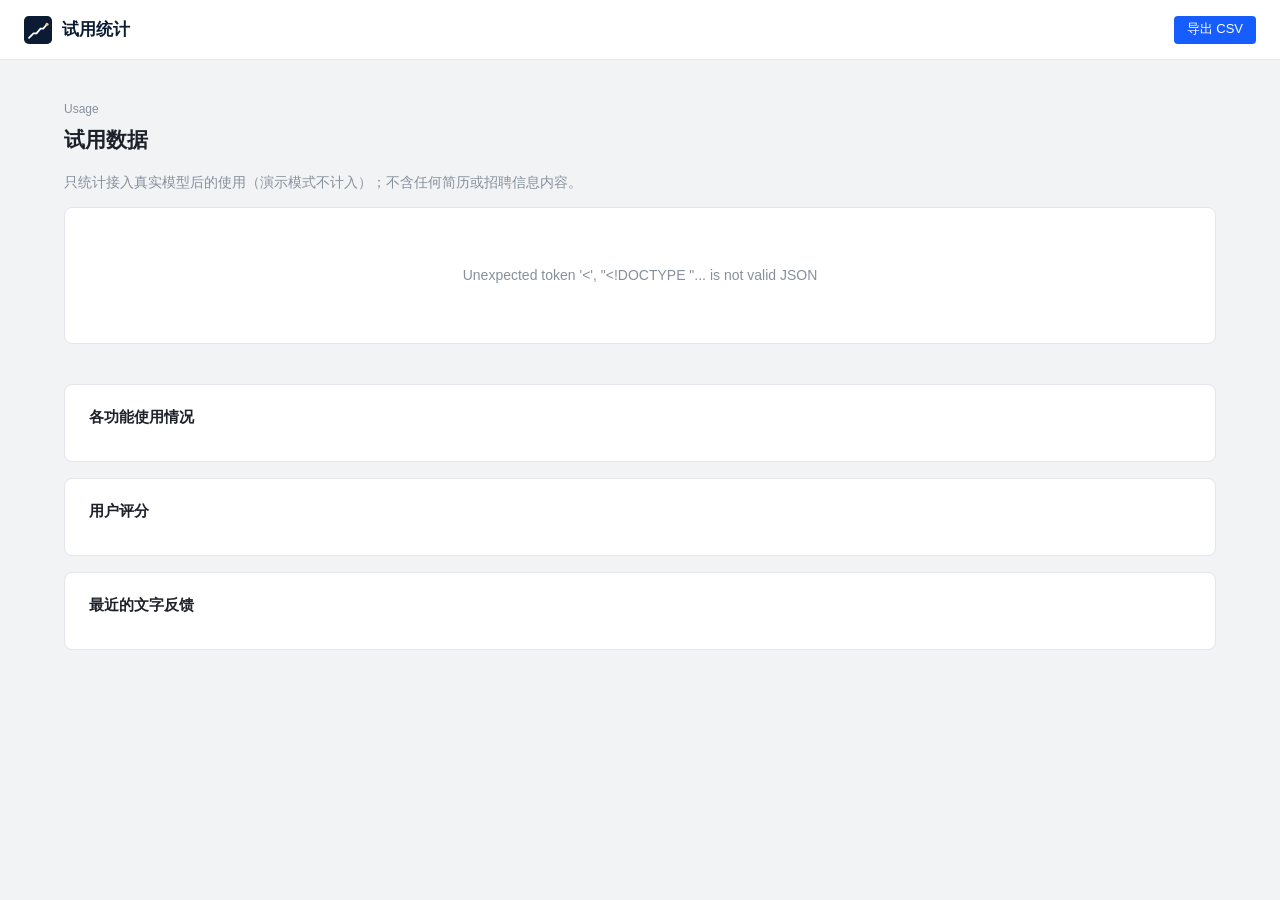
==== commit ab20be65: "feat: refresh UI with job library and 30-day plans" ====
--- a/web/stats.html
+++ b/web/stats.html
@@ -10,21 +10,37 @@
 <meta name="theme-color" content="#0B1B33">
 <link rel="stylesheet" href="styles.css">
 </head>
-<body>
+<body class="stats-page">
 <header class="nav scrolled"><div class="nav-inner">
   <a class="brand" href="/"><svg class="brand-mark" viewBox="64 64 896 896" aria-hidden="true"><rect x="64" y="64" width="896" height="896" rx="152" fill="currentColor"/><path d="M224 764L368 620H464L592 468H680L800 328" fill="none" stroke="#fff" stroke-width="56" stroke-linecap="round" stroke-linejoin="round"/><circle cx="800" cy="328" r="50" fill="#FFC56B"/></svg><span class="brand-name">试用统计</span></a>
-  <div class="nav-right"><a id="csv" class="btn btn-primary btn-sm" href="/stats.csv">导出 CSV</a></div>
+  <div class="nav-right"><a class="btn btn-ghost btn-sm static-only" href="index.html">返回工具</a><a id="csv" class="btn btn-primary btn-sm" href="/stats.csv">导出 CSV</a></div>
 </div></header>
 <main class="container" style="padding-top:40px;padding-bottom:80px">
   <p class="eyebrow">Usage</p>
-  <h2>试用数据</h2>
-  <p class="muted">只统计接入真实模型后的使用（演示模式不计入）；不含任何简历或招聘信息内容。</p>
+  <h2 id="statsTitle">试用数据</h2>
+  <p class="muted" id="statsHelp">只统计接入真实模型后的使用（演示模式不计入）；不含任何简历或招聘信息内容。</p>
+  <div class="static-only browser-notice">这些是当前浏览器的记录，不是全站统计。请及时导出；清除浏览器数据后无法恢复。<p><button id="exportRaw" type="button" class="btn btn-ghost btn-sm">备份原始记录</button> <button id="clearLocal" type="button" class="btn btn-ghost btn-sm">清除本机数据</button></p></div>
   <div id="err" class="need hidden"></div>
   <div class="kpis" id="kpis"></div>
   <div class="card"><h3>各功能使用情况</h3><div class="tbl"><table id="events"></table></div></div>
   <div class="card"><h3>用户评分</h3><div class="tbl"><table id="fb"></table></div></div>
   <div class="card"><h3>最近的文字反馈</h3><ul id="comments" class="clist"></ul></div>
+  <div class="card server-only" id="jobAdmin">
+    <h3>岗位库管理</h3>
+    <p class="muted small">同学提交的真实招聘先在这里审核：点“整理预览”由模型整理成岗位画像，确认无误后入库，前台会标注“真实招聘”。提交内容已自动隐藏手机号、邮箱等信息，入库前请再检查一遍有没有公司内部或个人信息。</p>
+    <h4>待审核的提交</h4>
+    <div id="subs" class="subs"></div>
+    <h4>直接粘贴一条招聘</h4>
+    <div class="field"><textarea id="aText" placeholder="岗位名称、岗位职责、任职要求……" style="min-height:160px"></textarea></div>
+    <input class="input" id="aUrl" placeholder="原链接（可选）https://" maxlength="300" style="margin-top:8px">
+    <p><button class="btn btn-primary btn-sm" id="aExtract" type="button">整理预览</button></p>
+    <div id="preview"></div>
+    <h4>已入库的真实招聘</h4>
+    <div id="imported" class="subs"></div>
+  </div>
+  <div id="toast" class="toast" role="status" aria-live="polite"></div>
 </main>
+<script src="browser-client.js"></script>
 <script src="stats.js"></script>
 </body>
 </html>
--- a/web/styles.css
+++ b/web/styles.css
@@ -1,454 +1,634 @@
-/* 职途助手 · design tokens ------------------------------------------------ */
+/* 职途助手 · 企业级设计系统 v2
+   系统字体 · 4px 圆角 · 蓝色主色 · 灰底控制台布局 ---------------------------------- */
 :root {
-  --ink: #0B1B33;          /* primary: deep navy */
-  --ink-2: #33415C;
-  --muted: #5B6680;
-  --line: #E3E8F0;
-  --line-2: #EEF2F7;
-  --bg: #FFFFFF;
-  --bg-soft: #F6F8FB;
-  --accent: #0E9F8E;       /* accent: teal */
-  --accent-ink: #087567;
-  --accent-soft: #E4F6F3;
-  --warm: #FFC56B;
-  --have: #0E9F8E; --have-bg: #E4F6F3;
-  --part: #B86E00; --part-bg: #FDF1DC;
-  --miss: #C62F42; --miss-bg: #FCE9EC;
-  --radius: 16px; --radius-sm: 10px;
-  --shadow: 0 1px 2px rgba(11, 27, 51, .05), 0 8px 24px rgba(11, 27, 51, .06);
-  --shadow-lg: 0 24px 60px rgba(11, 27, 51, .14);
-  --serif: "Noto Serif SC", "Source Han Serif SC", "Songti SC", "STSong", "SimSun", serif;
-  --sans: "Noto Sans SC", "PingFang SC", "Microsoft YaHei", "Hiragino Sans GB", system-ui, sans-serif;
-  --mono: "JetBrains Mono", "SFMono-Regular", Consolas, monospace;
-  --nav-h: 64px;
+  --primary: #165DFF; --primary-hover: #4080FF; --primary-active: #0E42D2; --primary-1: #E8F3FF; --primary-2: #BEDAFF;
+  --ink: #0B1B33;                          /* 品牌深蓝（Logo） */
+  --text-1: #1D2129; --text-2: #4E5969; --text-3: #86909C; --text-4: #C9CDD4;
+  --line: #E5E6EB; --line-2: #F2F3F5;
+  --bg: #FFFFFF; --bg-2: #F7F8FA; --bg-3: #F2F3F5;
+  --have: #00B42A; --have-bg: #E8FFEA; --have-ink: #009A29;
+  --part: #FF7D00; --part-bg: #FFF7E8; --part-ink: #D25F00;
+  --miss: #F53F3F; --miss-bg: #FFECE8; --miss-ink: #CB2634;
+  --gold: #FFC56B;
+  --r: 4px; --r-lg: 8px;
+  --shadow-1: 0 1px 2px rgba(0, 0, 0, .04);
+  --shadow-2: 0 4px 10px rgba(0, 0, 0, .08);
+  --shadow-3: 0 8px 24px rgba(0, 0, 0, .12);
+  --font: -apple-system, BlinkMacSystemFont, "PingFang SC", "Microsoft YaHei", "Hiragino Sans GB", "Noto Sans SC", "Helvetica Neue", Arial, sans-serif;
+  --mono: "SF Mono", "JetBrains Mono", Consolas, "Liberation Mono", monospace;
+  --nav-h: 60px;
 }
 * { box-sizing: border-box; }
-html { scroll-behavior: smooth; -webkit-text-size-adjust: 100%; }
-body { margin: 0; background: var(--bg); color: var(--ink); font: 400 16px/1.7 var(--sans); -webkit-font-smoothing: antialiased; }
+html { -webkit-text-size-adjust: 100%; }
+body { margin: 0; background: var(--bg); color: var(--text-1); font: 400 14px/1.6 var(--font); -webkit-font-smoothing: antialiased; font-variant-numeric: tabular-nums; }
 img, svg { display: block; }
-a { color: inherit; }
+a { color: inherit; text-decoration: none; }
 button, input, textarea, select { font: inherit; color: inherit; }
 .hidden { display: none !important; }
-.skip { position: absolute; left: -999px; top: 8px; background: var(--ink); color: #fff; padding: 8px 16px; border-radius: 8px; z-index: 50; }
+.skip { position: absolute; left: -999px; top: 8px; background: var(--primary); color: #fff; padding: 8px 16px; border-radius: var(--r); z-index: 80; }
 .skip:focus { left: 16px; }
-:focus-visible { outline: 3px solid rgba(14, 159, 142, .45); outline-offset: 2px; border-radius: 6px; }
+:focus-visible { outline: 2px solid var(--primary-2); outline-offset: 1px; }
 .container { max-width: 1200px; margin: 0 auto; padding: 0 24px; }
-.narrow { max-width: 760px; }
-.center { text-align: center; }
-.muted { color: var(--muted); }
-[data-icon] { display: inline-flex; width: 1.15em; height: 1.15em; flex: none; }
+.narrow { max-width: 820px; }
+.muted { color: var(--text-3); }
+.small { font-size: 12px; }
+.num { font-family: var(--font); font-variant-numeric: tabular-nums; }
+.right { text-align: right; }
+.no-scroll { overflow: hidden; }
+[data-icon] { display: inline-flex; width: 16px; height: 16px; flex: none; }
 [data-icon] svg { width: 100%; height: 100%; }
-
-/* typography */
-h1, h2 { font-family: var(--serif); font-weight: 700; letter-spacing: .02em; margin: 0; }
-h1 { font-size: clamp(40px, 6vw, 68px); line-height: 1.12; }
-h2 { font-size: clamp(26px, 3.4vw, 40px); line-height: 1.2; }
-h3 { font-size: 18px; font-weight: 700; letter-spacing: .03em; margin: 0 0 8px; }
-.eyebrow { font-size: 12px; font-weight: 700; letter-spacing: .2em; text-transform: uppercase; color: var(--accent); margin: 0 0 12px; }
-.eyebrow.light { color: #6FE0D1; }
-.lead { font-size: 18px; color: var(--ink-2); max-width: 560px; margin: 24px 0 0; }
-.num { font-family: var(--mono); }
-
-/* buttons */
-.btn { display: inline-flex; align-items: center; justify-content: center; gap: 8px; border-radius: 999px; font-weight: 700; text-decoration: none; cursor: pointer;
-  border: 1px solid transparent; padding: 12px 24px; transition: transform .2s ease, box-shadow .2s ease, background .2s ease, border-color .2s ease; white-space: nowrap; }
-.btn-sm { padding: 8px 16px; font-size: 14px; }
-.btn-lg { padding: 16px 32px; font-size: 17px; }
-.btn-primary { background: var(--ink); color: #fff; }
-.btn-primary:hover { transform: translateY(-2px); box-shadow: 0 10px 24px rgba(11, 27, 51, .22); background: #13294A; }
-.btn-ghost { background: #fff; border-color: var(--line); color: var(--ink); }
-.btn-ghost:hover { transform: translateY(-2px); border-color: var(--accent); color: var(--accent-ink); box-shadow: 0 8px 20px rgba(14, 159, 142, .12); }
-.btn:disabled { opacity: .6; cursor: progress; transform: none; box-shadow: none; }
-.spin { width: 16px; height: 16px; border: 2px solid currentColor; border-right-color: transparent; border-radius: 50%; animation: spin .8s linear infinite; }
+h1, h2, h3, h4 { margin: 0; font-weight: 600; color: var(--text-1); letter-spacing: 0; }
+.eyebrow { font-size: 12px; color: var(--text-3); margin: 0 0 4px; }
+
+/* ---------------------------------------------------------------- buttons */
+.btn { display: inline-flex; align-items: center; justify-content: center; gap: 6px; height: 32px; padding: 0 16px; border-radius: var(--r); border: 1px solid transparent;
+  font-size: 14px; font-weight: 500; cursor: pointer; white-space: nowrap; transition: background .15s, border-color .15s, color .15s, box-shadow .15s; }
+.btn-sm { height: 28px; padding: 0 12px; font-size: 13px; }
+.btn-lg { height: 40px; padding: 0 24px; font-size: 15px; }
+.btn-primary { background: var(--primary); color: #fff; }
+.btn-primary:hover { background: var(--primary-hover); }
+.btn-primary:active { background: var(--primary-active); }
+.btn-default, .btn-ghost { background: #fff; border-color: var(--line); color: var(--text-1); }
+.btn-default:hover, .btn-ghost:hover { border-color: var(--primary-hover); color: var(--primary); }
+.btn-white { background: #fff; color: var(--primary); }
+.btn-white:hover { background: var(--primary-1); }
+.btn:disabled { opacity: .55; cursor: not-allowed; }
+.btn [data-icon] { width: 14px; height: 14px; }
+.linkish { border: 0; background: none; padding: 0; color: var(--primary); cursor: pointer; font-size: inherit; }
+.linkish:hover { color: var(--primary-hover); }
+.icon-btn { width: 32px; height: 32px; display: grid; place-items: center; border: 1px solid var(--line); border-radius: var(--r); background: #fff; cursor: pointer; padding: 7px; }
+.icon-btn svg { width: 100%; height: 100%; }
+.icon-btn:hover:not(:disabled) { border-color: var(--primary-hover); color: var(--primary); }
+.icon-btn:disabled { opacity: .35; cursor: default; }
+.spin { width: 14px; height: 14px; border: 2px solid currentColor; border-right-color: transparent; border-radius: 50%; animation: spin .7s linear infinite; display: inline-block; }
 @keyframes spin { to { transform: rotate(360deg); } }
 
-/* nav */
-.nav { position: sticky; top: 0; z-index: 20; height: var(--nav-h); background: rgba(255, 255, 255, .86); backdrop-filter: saturate(1.4) blur(12px); border-bottom: 1px solid transparent; transition: border-color .2s; }
-.nav.scrolled { border-bottom-color: var(--line); }
-.nav-inner { max-width: 1200px; height: 100%; margin: 0 auto; padding: 0 24px; display: flex; align-items: center; gap: 32px; }
-.brand { display: flex; align-items: center; gap: 10px; text-decoration: none; font-weight: 700; }
-.brand-mark { width: 30px; height: 30px; color: var(--ink); }
-.brand-name { font-family: var(--serif); font-size: 19px; letter-spacing: .06em; }
-.nav-links { display: flex; gap: 8px; }
-.nav-links a { text-decoration: none; color: var(--muted); font-weight: 500; padding: 8px 12px; border-radius: 8px; transition: color .2s, background .2s; }
-.nav-links a:hover { color: var(--ink); background: var(--bg-soft); }
-.nav-links a.active { color: var(--ink); font-weight: 700; }
+/* ---------------------------------------------------------------- top nav */
+.nav { position: sticky; top: 0; z-index: 40; height: var(--nav-h); background: #fff; border-bottom: 1px solid var(--line); }
+.nav-inner { height: 100%; display: flex; align-items: center; gap: 40px; padding: 0 24px; max-width: 1440px; margin: 0 auto; }
+.brand { display: flex; align-items: center; gap: 10px; color: var(--ink); }
+.brand-mark { width: 28px; height: 28px; color: var(--ink); }
+.brand-name { font-size: 17px; font-weight: 600; }
+.brand-sub { font-size: 12px; color: var(--text-3); padding-left: 10px; border-left: 1px solid var(--line); }
+.nav-links { display: flex; height: 100%; gap: 32px; }
+.nav-links a { display: flex; align-items: center; height: 100%; color: var(--text-2); border-bottom: 2px solid transparent; margin-bottom: -1px; transition: color .15s; }
+.nav-links a:hover { color: var(--primary); }
+.nav-links a.active { color: var(--primary); border-bottom-color: var(--primary); font-weight: 500; }
 .nav-right { margin-left: auto; display: flex; align-items: center; gap: 12px; }
-.mode { font-size: 12px; font-weight: 600; letter-spacing: .04em; padding: 4px 12px; border-radius: 999px; background: var(--accent-soft); color: var(--accent-ink); white-space: nowrap; }
-.mode.demo { background: #FFF1D6; color: #8A5300; }
-.mode.off { background: var(--miss-bg); color: var(--miss); }
-
-/* views */
+.mode { display: inline-flex; align-items: center; gap: 6px; height: 28px; padding: 0 10px; border: 1px solid var(--line); border-radius: var(--r); background: #fff; font-size: 12px; color: var(--text-2); cursor: pointer; white-space: nowrap; }
+.mode:hover { border-color: var(--primary-hover); color: var(--primary); }
+.mode-dot { width: 6px; height: 6px; border-radius: 50%; background: var(--have); }
+.mode.demo .mode-dot { background: var(--part); }
+.mode.user .mode-dot { background: var(--primary); }
+.mode.off .mode-dot { background: var(--miss); }
+
+/* ---------------------------------------------------------------- views */
 .view { display: none; }
 .view.active { display: block; }
-
-/* hero */
-.hero { position: relative; overflow: hidden; padding: 80px 0 96px; }
-.hero-bg { position: absolute; inset: 0; pointer-events: none;
-  background-image: linear-gradient(rgba(11, 27, 51, .04) 1px, transparent 1px), linear-gradient(90deg, rgba(11, 27, 51, .04) 1px, transparent 1px);
-  background-size: 48px 48px; mask-image: radial-gradient(ellipse 70% 60% at 60% 40%, #000 30%, transparent 75%); -webkit-mask-image: radial-gradient(ellipse 70% 60% at 60% 40%, #000 30%, transparent 75%); }
-.hero-bg::after { content: ""; position: absolute; width: 640px; height: 640px; right: -120px; top: -160px; background: radial-gradient(circle, rgba(14, 159, 142, .16), transparent 65%); }
-.hero-grid { position: relative; display: grid; grid-template-columns: 1.05fr .95fr; gap: 64px; align-items: center; }
-.hl { color: var(--accent); background: linear-gradient(transparent 70%, rgba(255, 197, 107, .45) 70%); }
-.hero-actions { display: flex; gap: 16px; margin-top: 40px; flex-wrap: wrap; }
-.hero-points { list-style: none; padding: 0; margin: 32px 0 0; display: flex; gap: 24px; flex-wrap: wrap; color: var(--ink-2); font-size: 14px; }
-.hero-points li { display: flex; align-items: center; gap: 6px; }
-.hero-points [data-icon] { color: var(--accent); }
-
-.hero-visual { position: relative; }
-.mock { background: #fff; border: 1px solid var(--line); border-radius: 20px; padding: 24px; box-shadow: var(--shadow-lg); }
-.mock-head { display: flex; gap: 20px; align-items: center; padding-bottom: 16px; border-bottom: 1px solid var(--line-2); margin-bottom: 8px; }
-.mock-ring { position: relative; width: 96px; height: 96px; flex: none; }
-.mock-ring svg { width: 96px; height: 96px; transform: rotate(-90deg); }
-.mock-ring .trk { fill: none; stroke: var(--line-2); stroke-width: 10; }
-.mock-ring .val { fill: none; stroke: var(--accent); stroke-width: 10; stroke-linecap: round; }
-.mock-ring > div { position: absolute; inset: 0; display: grid; place-content: center; text-align: center; line-height: 1.1; }
-.mock-ring b { font: 700 28px var(--mono); }
-.mock-ring small { font-size: 11px; color: var(--muted); }
-.mock-title { font-weight: 700; font-size: 17px; margin-bottom: 8px; }
-.mock-pills { display: flex; gap: 6px; flex-wrap: wrap; }
-.mock-row { display: grid; grid-template-columns: 10px 1fr auto; gap: 12px; align-items: center; padding: 12px 0; border-bottom: 1px dashed var(--line-2); }
-.mock-row b { font-size: 14px; display: block; }
-.mock-row small { font-size: 12px; color: var(--muted); }
-.mock-row .quote { color: var(--accent-ink); }
-.mock-row .dot { width: 10px; height: 10px; border-radius: 50%; }
-.mock-row.miss .dot { background: var(--miss); } .mock-row.part .dot { background: #E19A2C; } .mock-row.have .dot { background: var(--have); }
-.mock-foot { display: flex; align-items: center; gap: 6px; font-size: 12px; color: var(--muted); padding-top: 12px; }
-.mock-foot [data-icon] { color: var(--accent); }
-.float-card { position: absolute; display: flex; gap: 12px; align-items: center; background: #fff; border: 1px solid var(--line); border-radius: 14px; padding: 12px 16px; box-shadow: var(--shadow); animation: float 6s ease-in-out infinite; }
-.float-card [data-icon] { width: 36px; height: 36px; padding: 8px; border-radius: 10px; background: var(--accent-soft); color: var(--accent-ink); }
-.float-card b { display: block; font-size: 14px; } .float-card small { font-size: 12px; color: var(--muted); }
-.fc1 { left: -40px; bottom: -64px; } .fc2 { right: -24px; top: -28px; animation-delay: -3s; }
-@keyframes float { 50% { transform: translateY(-8px); } }
-
-.st { font-size: 12px; font-weight: 700; padding: 2px 10px; border-radius: 999px; white-space: nowrap; }
-.st-have { background: var(--have-bg); color: var(--accent-ink); }
-.st-part { background: var(--part-bg); color: var(--part); }
-.st-miss { background: var(--miss-bg); color: var(--miss); }
-
-/* strip */
-.strip { border-top: 1px solid var(--line); border-bottom: 1px solid var(--line); background: var(--bg-soft); }
-.strip-grid { display: grid; grid-template-columns: repeat(4, 1fr); }
-.strip-grid > div { padding: 32px 24px; border-left: 1px solid var(--line); }
-.strip-grid > div:first-child { border-left: 0; }
-.strip-grid b { display: block; font-size: 36px; color: var(--ink); line-height: 1.2; }
-.strip-grid span { font-size: 14px; color: var(--muted); }
-
-/* sections */
-.section { padding: 112px 0; }
-.section h2.center { max-width: 760px; margin: 0 auto 64px; }
-.steps { list-style: none; padding: 0; margin: 0; display: grid; grid-template-columns: repeat(3, 1fr); gap: 32px; counter-reset: s; }
-.steps li { position: relative; padding: 32px 24px 24px; border-top: 2px solid var(--ink); }
-.step-no { position: absolute; right: 8px; top: 16px; font: 700 48px var(--mono); color: var(--line); }
-.step-ic { width: 48px !important; height: 48px !important; padding: 12px; border-radius: 12px; background: var(--accent-soft); color: var(--accent-ink); margin-bottom: 24px; }
-.steps p { color: var(--muted); margin: 0; font-size: 15px; }
-.dark { background: var(--ink); color: #fff; position: relative; overflow: hidden; }
-.dark::before { content: ""; position: absolute; width: 720px; height: 720px; left: -240px; bottom: -360px; background: radial-gradient(circle, rgba(14, 159, 142, .3), transparent 65%); }
-.muted-light { color: #AEB9CF; font-size: 17px; max-width: 420px; }
-.two-col { position: relative; display: grid; grid-template-columns: .8fr 1.2fr; gap: 64px; align-items: start; }
-.trust-grid { display: grid; grid-template-columns: 1fr 1fr; gap: 1px; background: rgba(255, 255, 255, .08); border-radius: var(--radius); overflow: hidden; }
-.trust { background: #0F2340; padding: 32px; transition: background .25s; }
-.trust:hover { background: #142B4E; }
-.trust [data-icon] { width: 28px; height: 28px; color: #6FE0D1; margin-bottom: 16px; }
-.trust p { color: #AEB9CF; margin: 0; font-size: 15px; }
-.cta-box { display: flex; align-items: center; justify-content: space-between; gap: 32px; padding: 56px 64px; border-radius: 24px; background: var(--bg-soft); border: 1px solid var(--line); }
-.cta-box h2 { font-size: clamp(24px, 2.8vw, 32px); }
-.cta-box p { margin: 12px 0 0; }
-
-/* app layout */
-.app { max-width: 1280px; margin: 0 auto; display: grid; grid-template-columns: 248px 1fr; min-height: calc(100vh - var(--nav-h)); }
-.side { position: sticky; top: var(--nav-h); align-self: start; height: calc(100vh - var(--nav-h)); padding: 32px 16px; border-right: 1px solid var(--line); display: flex; flex-direction: column; gap: 4px; }
-.side-title { font-size: 12px; font-weight: 700; letter-spacing: .2em; color: var(--muted); padding: 0 12px 12px; }
-.side-item { display: flex; gap: 12px; align-items: center; padding: 12px; border-radius: 12px; text-decoration: none; transition: background .2s; }
-.side-item:hover { background: var(--bg-soft); }
-.side-item.active { background: var(--accent-soft); }
-.side-item b { display: block; font-size: 15px; }
-.side-item small { display: block; font-size: 12px; color: var(--muted); }
-.side-item small.done { color: var(--accent-ink); font-weight: 600; }
-.si-ic { width: 36px !important; height: 36px !important; padding: 8px; border-radius: 10px; background: #fff; border: 1px solid var(--line); color: var(--ink-2); }
-.side-item.active .si-ic { background: var(--accent); border-color: var(--accent); color: #fff; }
-.side-note { margin-top: auto; display: flex; gap: 8px; padding: 16px; border-radius: 12px; background: var(--bg-soft); font-size: 13px; color: var(--muted); }
+body.in-app { background: var(--bg-3); }
+body.in-app .foot { display: none; }
+
+/* ---------------------------------------------------------------- home */
+.hero { background: linear-gradient(180deg, #F3F7FF 0%, #fff 100%); border-bottom: 1px solid var(--line-2); }
+.hero-grid { display: grid; grid-template-columns: 5fr 6fr; gap: 56px; align-items: center; padding-top: 72px; padding-bottom: 72px; }
+.hero-tag { display: inline-flex; align-items: center; gap: 6px; height: 28px; padding: 0 12px; margin: 0 0 20px; border: 1px solid var(--primary-2); border-radius: var(--r); background: #fff; color: var(--primary); font-size: 13px; }
+.hero h1 { font-size: clamp(32px, 4vw, 44px); line-height: 1.25; font-weight: 600; letter-spacing: .01em; }
+.lead { font-size: 16px; line-height: 1.8; color: var(--text-2); margin: 20px 0 0; max-width: 560px; }
+.hero-actions { display: flex; gap: 12px; margin-top: 32px; flex-wrap: wrap; }
+.hero-facts { display: flex; gap: 0; margin: 40px 0 0; padding: 0; }
+.hero-facts > div { padding: 0 32px; border-left: 1px solid var(--line); }
+.hero-facts > div:first-child { padding-left: 0; border-left: 0; }
+.hero-facts dt { font-size: 13px; color: var(--text-3); }
+.hero-facts dd { margin: 4px 0 0; color: var(--text-2); }
+.hero-facts b { font-size: 28px; font-weight: 600; color: var(--text-1); margin-right: 2px; }
+.hero-shot { margin: 0; }
+.browser { border: 1px solid var(--line); border-radius: var(--r-lg); background: #fff; box-shadow: var(--shadow-3); overflow: hidden; }
+.browser-bar { display: flex; align-items: center; gap: 6px; height: 32px; padding: 0 12px; background: var(--bg-2); border-bottom: 1px solid var(--line); }
+.browser-bar i { width: 10px; height: 10px; border-radius: 50%; background: var(--text-4); }
+.browser-bar span { margin-left: 12px; font-size: 12px; color: var(--text-3); }
+.browser img { width: 100%; height: auto; }
+
+.source-band { background: #fff; border-bottom: 1px solid var(--line-2); }
+.source-inner { display: flex; align-items: center; gap: 32px; padding-top: 20px; padding-bottom: 20px; }
+.source-label { font-size: 13px; color: var(--text-3); white-space: nowrap; }
+.source-inner ul { display: flex; flex-wrap: wrap; gap: 8px 32px; list-style: none; margin: 0; padding: 0; color: var(--text-2); font-weight: 500; }
+
+.section { padding: 80px 0; }
+.section.gray { background: var(--bg-2); }
+.sec-head { text-align: center; max-width: 640px; margin: 0 auto 40px; }
+.sec-head h2 { font-size: 28px; line-height: 1.3; }
+.sec-head p { color: var(--text-2); font-size: 15px; margin: 12px 0 0; }
+.sec-head.left { text-align: left; margin: 0; }
+.sec-head.left .btn { margin-top: 24px; }
+.feature-grid { display: grid; grid-template-columns: repeat(4, 1fr); gap: 16px; }
+.feature { display: flex; flex-direction: column; gap: 10px; padding: 24px; background: #fff; border: 1px solid var(--line); border-radius: var(--r-lg); transition: border-color .2s, box-shadow .2s; }
+.feature:hover { border-color: var(--primary-2); box-shadow: var(--shadow-2); }
+.feature .fi { width: 40px; height: 40px; padding: 10px; border-radius: var(--r-lg); background: var(--primary-1); color: var(--primary); }
+.feature h3 { font-size: 16px; margin-top: 6px; }
+.feature p { margin: 0; color: var(--text-2); font-size: 14px; line-height: 1.7; flex: 1; }
+.feature .more { display: inline-flex; align-items: center; gap: 4px; color: var(--primary); font-size: 13px; margin-top: 4px; }
+.feature .more [data-icon] { width: 13px; height: 13px; }
+.flow { list-style: none; margin: 0; padding: 0; display: grid; grid-template-columns: repeat(4, 1fr); gap: 0; counter-reset: f; }
+.flow li { position: relative; display: flex; gap: 12px; padding-right: 24px; }
+.flow li:not(:last-child)::after { content: ""; position: absolute; top: 15px; left: 44px; right: 12px; height: 1px; background: var(--primary-2); }
+.flow-no { position: relative; z-index: 1; flex: none; width: 32px; height: 32px; border-radius: 50%; background: var(--primary); color: #fff; display: grid; place-items: center; font-weight: 600; box-shadow: 0 0 0 6px var(--bg-2); }
+.flow h3 { font-size: 15px; margin: 4px 0 6px; background: var(--bg-2); display: inline-block; padding-right: 8px; position: relative; z-index: 1; }
+.flow p { margin: 0; color: var(--text-2); font-size: 13px; }
+.two-col { display: grid; grid-template-columns: 4fr 7fr; gap: 56px; align-items: start; }
+table.spec { width: 100%; border-collapse: collapse; background: #fff; border: 1px solid var(--line); border-radius: var(--r-lg); overflow: hidden; font-size: 14px; }
+.spec th { text-align: left; font-weight: 500; color: var(--text-2); background: var(--bg-2); padding: 12px 16px; border-bottom: 1px solid var(--line); }
+.spec td { padding: 14px 16px; border-bottom: 1px solid var(--line-2); color: var(--text-2); vertical-align: top; }
+.spec tr:last-child td { border-bottom: 0; }
+.spec td:first-child { color: var(--text-1); font-weight: 500; white-space: nowrap; }
+.spec tbody tr:hover td { background: #FAFBFC; }
+.major-table { max-width: 960px; margin: 0 auto; }
+.cta-band { background: var(--ink); color: #fff; }
+.cta-inner { display: flex; align-items: center; justify-content: space-between; gap: 24px; padding-top: 48px; padding-bottom: 48px; }
+.cta-band h2 { color: #fff; font-size: 24px; }
+.cta-band p { margin: 8px 0 0; color: #A9B4C7; }
+
+/* footer */
+.foot { background: #fff; border-top: 1px solid var(--line); color: var(--text-2); }
+.foot-grid { display: grid; grid-template-columns: 2fr 1fr 1fr 1.4fr; gap: 40px; padding-top: 48px; padding-bottom: 32px; }
+.foot-brand { color: var(--ink); font-weight: 600; font-size: 16px; }
+.foot-brand-col p { margin: 12px 0 0; font-size: 13px; color: var(--text-3); max-width: 340px; }
+.foot h4 { font-size: 14px; margin-bottom: 12px; }
+.foot ul { list-style: none; margin: 0; padding: 0; display: grid; gap: 8px; font-size: 13px; color: var(--text-3); }
+.foot a:hover, .foot-link:hover { color: var(--primary); }
+.foot-link { color: var(--text-3); font-size: 13px; }
+.foot-bottom { border-top: 1px solid var(--line-2); padding-top: 16px; padding-bottom: 24px; font-size: 12px; color: var(--text-3); }
+
+/* ---------------------------------------------------------------- app shell */
+.app { display: grid; grid-template-columns: 216px 1fr; min-height: calc(100vh - var(--nav-h)); }
+.side { position: sticky; top: var(--nav-h); height: calc(100vh - var(--nav-h)); background: #fff; border-right: 1px solid var(--line); padding: 16px 8px; display: flex; flex-direction: column; gap: 2px; }
+.side-title { font-size: 12px; color: var(--text-3); padding: 4px 12px 8px; }
+.side-item { display: flex; align-items: center; gap: 10px; padding: 8px 12px; border-radius: var(--r); color: var(--text-2); transition: background .15s, color .15s; position: relative; }
+.side-item:hover { background: var(--bg-3); color: var(--text-1); }
+.side-item.active { background: var(--primary-1); color: var(--primary); }
+.side-item .si-ic { width: 18px; height: 18px; }
+.side-item b { display: block; font-weight: 500; font-size: 14px; }
+.side-item small { display: block; font-size: 12px; color: var(--text-3); line-height: 1.4; overflow: hidden; text-overflow: ellipsis; white-space: nowrap; max-width: 150px; }
+.side-item small.done { color: var(--have-ink); }
+.side-note { margin-top: auto; display: flex; gap: 8px; padding: 12px; border-radius: var(--r); background: var(--bg-2); font-size: 12px; color: var(--text-3); }
 .side-note p { margin: 0; }
-.side-note [data-icon] { color: var(--accent); margin-top: 3px; }
-.work { padding: 40px 48px 80px; min-width: 0; }
-.pane { display: none; animation: fadeUp .4s ease both; }
+.side-note [data-icon] { color: var(--have); margin-top: 2px; }
+.work { padding: 20px 24px 48px; min-width: 0; max-width: 1320px; }
+.pane { display: none; }
 .pane.active { display: block; }
-.pane-head { display: flex; justify-content: space-between; align-items: flex-start; gap: 24px; margin-bottom: 24px; }
-.pane-head h2 { font-size: clamp(26px, 3vw, 34px); }
-.pane-head p.muted { margin: 8px 0 0; }
-
-.inputs { display: grid; grid-template-columns: 1fr 1fr; gap: 24px; }
-.field { display: flex; flex-direction: column; border: 1px solid var(--line); border-radius: var(--radius); background: #fff; transition: border-color .2s, box-shadow .2s; }
-.field:focus-within { border-color: var(--accent); box-shadow: 0 0 0 4px rgba(14, 159, 142, .1); }
-.field-top, .field-bottom { display: flex; justify-content: space-between; align-items: center; gap: 8px; padding: 12px 16px; }
+.pane-head { display: flex; justify-content: space-between; align-items: flex-end; gap: 24px; background: #fff; border: 1px solid var(--line); border-radius: var(--r-lg); padding: 16px 24px; margin-bottom: 16px; }
+.crumb { display: flex; align-items: center; gap: 8px; font-size: 13px; color: var(--text-3); margin-bottom: 8px; }
+.crumb i { font-style: normal; color: var(--text-4); }
+.page-title { font-size: 20px; line-height: 1.4; }
+.page-title.big { font-size: 28px; margin-bottom: 24px; }
+.page-desc { margin: 4px 0 0; color: var(--text-3); font-size: 13px; }
+
+/* cards */
+.card { background: #fff; border: 1px solid var(--line); border-radius: var(--r-lg); padding: 20px 24px; margin-bottom: 16px; }
+.card h3 { display: flex; align-items: center; gap: 8px; font-size: 15px; margin-bottom: 12px; }
+.card h3 [data-icon] { color: var(--primary); }
+.card h3 small { font-weight: 400; color: var(--text-3); font-size: 13px; }
+.card-head { display: flex; justify-content: space-between; align-items: center; gap: 16px; flex-wrap: wrap; padding: 16px 24px; border-bottom: 1px solid var(--line); }
+.card-head h3 { margin: 0; }
+.table-card { padding: 0; overflow: hidden; }
+.pad { padding: 16px 24px; }
+.need { display: flex; flex-direction: column; align-items: center; gap: 12px; padding: 56px 24px; background: #fff; border: 1px solid var(--line); border-radius: var(--r-lg); color: var(--text-3); text-align: center; }
+.need [data-icon] { width: 40px; height: 40px; color: var(--text-4); }
+.need p { margin: 0; }
+.notice { display: flex; gap: 8px; font-size: 12px; color: var(--text-3); background: var(--bg-2); border: 1px solid var(--line-2); border-radius: var(--r); padding: 10px 12px; margin: 16px 0 0; line-height: 1.7; }
+.notice [data-icon] { color: var(--text-3); margin-top: 3px; width: 14px; height: 14px; }
+
+/* status tags */
+.st { display: inline-flex; align-items: center; height: 22px; font-size: 12px; padding: 0 8px; border-radius: 2px; white-space: nowrap; border: 1px solid transparent; }
+.st-have { background: var(--have-bg); color: var(--have-ink); border-color: #AFF0B5; }
+.st-part { background: var(--part-bg); color: var(--part-ink); border-color: #FFE4BA; }
+.st-miss { background: var(--miss-bg); color: var(--miss-ink); border-color: #FDCDC5; }
+.tag { flex: none; display: inline-flex; align-items: center; height: 20px; font-size: 12px; padding: 0 6px; border-radius: 2px; white-space: nowrap; }
+.tag-profile { background: var(--bg-3); color: var(--text-2); }
+.tag-real { background: var(--part-bg); color: var(--part-ink); }
+.lvl { display: inline-flex; align-items: center; height: 20px; font-size: 12px; padding: 0 6px; border-radius: 2px; white-space: nowrap; }
+.lvl-must { background: var(--primary-1); color: var(--primary); }
+.lvl-plus { background: var(--bg-3); color: var(--text-3); }
+.c-have { color: var(--have-ink); } .c-part { color: var(--part-ink); } .c-miss { color: var(--miss-ink); }
+
+/* form controls */
+.search { display: flex; align-items: center; gap: 8px; height: 40px; padding: 0 4px 0 12px; border: 1px solid var(--line); border-radius: var(--r); background: #fff; transition: border-color .15s, box-shadow .15s; }
+.search:focus-within { border-color: var(--primary); box-shadow: 0 0 0 2px var(--primary-1); }
+.search > [data-icon] { color: var(--text-3); }
+.search input { flex: 1; border: 0; outline: none; background: transparent; min-width: 0; font-size: 14px; }
+.input { width: 100%; height: 32px; border: 1px solid var(--line); border-radius: var(--r); padding: 0 12px; outline: none; background: #fff; transition: border-color .15s, box-shadow .15s; }
+.input:hover { border-color: var(--primary-hover); }
+.input:focus { border-color: var(--primary); box-shadow: 0 0 0 2px var(--primary-1); }
+select.input { appearance: auto; }
+.lbl { display: block; font-size: 13px; color: var(--text-2); margin: 16px 0 6px; }
+.check { display: flex; align-items: center; gap: 8px; font-size: 13px; margin: 16px 0 0; cursor: pointer; color: var(--text-2); }
+.check input { width: 16px; height: 16px; accent-color: var(--primary); }
+.seg { display: inline-flex; padding: 2px; background: var(--bg-3); border-radius: var(--r); }
+.seg button { border: 0; background: transparent; height: 24px; padding: 0 12px; font-size: 13px; color: var(--text-2); cursor: pointer; border-radius: 2px; }
+.seg button.on { background: #fff; color: var(--primary); box-shadow: var(--shadow-1); font-weight: 500; }
+.chips { display: flex; gap: 8px; flex-wrap: wrap; margin: 12px 0 16px; }
+.chip { border: 1px solid var(--line); background: #fff; border-radius: var(--r); padding: 4px 10px; font-size: 13px; cursor: pointer; color: var(--text-2); }
+.chip:hover { border-color: var(--primary-hover); color: var(--primary); }
+.filters { display: flex; gap: 4px; flex-wrap: wrap; }
+.filter { border: 1px solid var(--line); background: #fff; height: 28px; padding: 0 12px; border-radius: var(--r); font-size: 13px; cursor: pointer; color: var(--text-2); }
+.filter:hover { color: var(--primary); border-color: var(--primary-hover); }
+.filter.on { background: var(--primary-1); color: var(--primary); border-color: var(--primary-2); }
+
+/* ---------------------------------------------------------------- job library */
+#pane-jobs .search, #pane-ask .search { margin-bottom: 0; }
+.major-bar { display: flex; gap: 8px; flex-wrap: wrap; margin: 12px 0; }
+.major { display: inline-flex; align-items: center; gap: 6px; height: 28px; border: 1px solid var(--line); background: #fff; border-radius: var(--r); padding: 0 10px; font-size: 13px; cursor: pointer; color: var(--text-2); transition: all .15s; }
+.major small { font-size: 12px; color: var(--text-3); }
+.major:hover { color: var(--primary); border-color: var(--primary-hover); }
+.major.on { background: var(--primary); border-color: var(--primary); color: #fff; }
+.major.on small { color: rgba(255, 255, 255, .75); }
+.job-meta { font-size: 13px; color: var(--text-3); margin: 4px 0 12px; }
+.job-meta b { color: var(--text-1); font-weight: 500; }
+.job-grid { display: grid; grid-template-columns: repeat(auto-fill, minmax(300px, 1fr)); gap: 16px; }
+.job-card { display: flex; flex-direction: column; gap: 10px; text-align: left; padding: 16px 20px; border: 1px solid var(--line); border-radius: var(--r-lg); background: #fff; cursor: pointer; transition: border-color .15s, box-shadow .15s; }
+.job-card:hover { border-color: var(--primary-2); box-shadow: var(--shadow-2); }
+.job-card.picked { border-color: var(--primary); box-shadow: 0 0 0 1px var(--primary) inset; }
+.jc-top, .pj-top { display: flex; justify-content: space-between; align-items: flex-start; gap: 8px; }
+.jc-top b, .pj-top b { font-size: 15px; font-weight: 600; line-height: 1.5; }
+.jc-sum { font-size: 13px; color: var(--text-2); display: -webkit-box; -webkit-line-clamp: 2; -webkit-box-orient: vertical; overflow: hidden; }
+.jc-majors, .jc-tools, .task .tt { display: flex; flex-wrap: wrap; gap: 6px; }
+.jc-majors i { font-style: normal; font-size: 12px; height: 20px; line-height: 20px; padding: 0 6px; border-radius: 2px; background: var(--bg-3); color: var(--text-2); }
+.jc-tools em, .task .tt em { font-style: normal; font-size: 12px; height: 20px; line-height: 18px; padding: 0 6px; border-radius: 2px; border: 1px solid var(--primary-2); background: var(--primary-1); color: var(--primary); }
+.jc-foot { display: flex; justify-content: space-between; align-items: center; margin-top: auto; padding-top: 10px; border-top: 1px solid var(--line-2); font-size: 12px; color: var(--text-3); }
+.jc-go { display: inline-flex; align-items: center; gap: 4px; color: var(--primary); }
+.jc-go [data-icon] { width: 13px; height: 13px; }
+
+/* sheet / drawer */
+.sheet { position: fixed; inset: 0; z-index: 60; }
+.sheet-backdrop { position: absolute; inset: 0; background: rgba(29, 33, 41, .45); opacity: 0; transition: opacity .2s; }
+.sheet-panel { position: absolute; top: 0; right: 0; bottom: 0; width: min(560px, 100%); background: #fff; overflow-y: auto; padding: 24px 24px 0; box-shadow: var(--shadow-3); transform: translateX(16px); opacity: 0; transition: transform .2s ease, opacity .2s ease; }
+.sheet.open .sheet-backdrop { opacity: 1; }
+.sheet.open .sheet-panel { transform: none; opacity: 1; }
+.sheet-x { position: absolute; top: 16px; right: 16px; width: 32px; height: 32px; display: grid; place-items: center; border: 0; border-radius: var(--r); background: transparent; cursor: pointer; color: var(--text-2); }
+.sheet-x:hover { background: var(--bg-3); }
+.sheet-title { font-size: 20px; line-height: 1.4; display: flex; align-items: center; gap: 8px; flex-wrap: wrap; margin-bottom: 8px; padding-right: 40px; }
+.sheet-panel > div > p { color: var(--text-2); }
+.sheet-panel h4 { display: flex; align-items: center; gap: 6px; font-size: 14px; margin: 24px 0 8px; padding-top: 16px; border-top: 1px solid var(--line-2); }
+.sheet-panel h4 [data-icon] { color: var(--primary); }
+.sheet-actions { position: sticky; bottom: 0; background: #fff; border-top: 1px solid var(--line); padding: 12px 0 16px; margin-top: 24px; display: flex; gap: 8px; }
+.sheet-actions .btn { flex: 1; height: 36px; }
+ul.plain { margin: 0; padding-left: 18px; font-size: 13px; color: var(--text-2); }
+ul.plain li { margin: 4px 0; }
+ul.src a { color: var(--primary); }
+ul.reqs { list-style: none; margin: 0; padding: 0; }
+ul.reqs li { display: flex; gap: 8px; align-items: flex-start; padding: 8px 0; border-top: 1px solid var(--line-2); font-size: 13px; }
+ul.reqs li:first-child { border-top: 0; }
+ul.reqs .lvl { flex: none; margin-top: 1px; }
+ul.reqs small { display: block; color: var(--text-3); font-size: 12px; }
+
+/* ---------------------------------------------------------------- diagnose inputs */
+.key-hint { display: flex; align-items: center; gap: 10px; padding: 10px 16px; margin-bottom: 16px; border-radius: var(--r); background: var(--part-bg); border: 1px solid #FFE4BA; font-size: 13px; color: var(--text-1); }
+.key-hint > [data-icon] { color: var(--part); }
+.key-hint > span:nth-child(2) { flex: 1; }
+.inputs { display: grid; grid-template-columns: 1fr 1fr; gap: 16px; }
+.field { display: flex; flex-direction: column; border: 1px solid var(--line); border-radius: var(--r-lg); background: #fff; transition: border-color .15s, box-shadow .15s; }
+.field:focus-within { border-color: var(--primary); box-shadow: 0 0 0 2px var(--primary-1); }
+.field-top, .field-bottom { display: flex; justify-content: space-between; align-items: center; gap: 8px; padding: 10px 16px; }
 .field-top { border-bottom: 1px solid var(--line-2); }
-.field-top label { font-weight: 700; }
+.field-top label { font-weight: 600; }
 .field-bottom { border-top: 1px solid var(--line-2); }
-.count, .hint { font-size: 12px; color: var(--muted); }
-.field textarea { border: 0; outline: none; resize: vertical; min-height: 280px; padding: 16px; line-height: 1.75; font-size: 15px; background: transparent; }
-.file { display: inline-flex; align-items: center; gap: 6px; font-size: 13px; font-weight: 600; color: var(--accent-ink); cursor: pointer; }
+.field textarea { border: 0; outline: none; resize: vertical; min-height: 260px; padding: 12px 16px; line-height: 1.8; font-size: 14px; background: transparent; }
+.count, .hint { font-size: 12px; color: var(--text-3); }
+.file { display: inline-flex; align-items: center; gap: 4px; font-size: 13px; color: var(--primary); cursor: pointer; }
 .file input { display: none; }
-.bar-actions { display: flex; justify-content: space-between; align-items: center; gap: 16px; margin: 24px 0 40px; flex-wrap: wrap; }
-.privacy { display: flex; align-items: center; gap: 8px; margin: 0; font-size: 13px; color: var(--muted); }
-.privacy [data-icon] { color: var(--accent); }
-
-/* results */
-.card { background: #fff; border: 1px solid var(--line); border-radius: var(--radius); padding: 24px; margin-bottom: 24px; box-shadow: var(--shadow); }
-.card h3 { display: flex; align-items: center; gap: 8px; }
-.card h3 [data-icon] { color: var(--accent); }
-.report-head { display: grid; grid-template-columns: auto 1fr auto; gap: 32px; align-items: center; }
-.gauge { position: relative; width: 136px; height: 136px; }
-.gauge svg { width: 136px; height: 136px; transform: rotate(-90deg); }
-.gauge circle { fill: none; stroke-width: 12; }
-.gauge .trk { stroke: var(--line-2); }
-.gauge .val { stroke-linecap: round; transition: stroke-dashoffset 1s cubic-bezier(.2, .8, .2, 1); }
-.gauge > div { position: absolute; inset: 0; display: grid; place-content: center; text-align: center; line-height: 1.1; }
-.gauge b { font: 700 40px var(--mono); }
-.gauge small { font-size: 12px; color: var(--muted); }
-.report-title { font-family: var(--serif); font-size: 24px; font-weight: 700; margin: 0 0 8px; }
-.stack { display: flex; height: 8px; border-radius: 99px; overflow: hidden; background: var(--line-2); margin: 16px 0 8px; max-width: 420px; }
+.target-job { flex: 1; padding: 16px; display: flex; }
+.target-paste { display: flex; flex-direction: column; flex: 1; }
+.target-paste textarea { flex: 1; }
+.picked-job { display: flex; flex-direction: column; gap: 10px; width: 100%; padding: 16px; border-radius: var(--r); background: var(--bg-2); border: 1px solid var(--line-2); }
+.picked-job p { margin: 0; }
+.pj-actions { display: flex; gap: 8px; flex-wrap: wrap; margin-top: 4px; }
+.small-need { flex: 1; padding: 32px 16px; border: 1px dashed var(--line); }
+.bar-actions { display: flex; justify-content: space-between; align-items: center; gap: 16px; margin: 16px 0; padding: 12px 16px; background: #fff; border: 1px solid var(--line); border-radius: var(--r-lg); }
+.privacy { display: flex; align-items: center; gap: 6px; margin: 0; font-size: 13px; color: var(--text-3); }
+.privacy [data-icon] { color: var(--have); }
+
+/* ---------------------------------------------------------------- diagnosis report */
+.report-top { display: flex; justify-content: space-between; gap: 24px; align-items: flex-start; }
+.report-title { font-size: 18px; margin: 2px 0 6px; }
+.report-main .muted { margin: 0; color: var(--text-2); }
+.src-line { display: flex; align-items: center; gap: 6px; flex-wrap: wrap; font-size: 12px; color: var(--text-3); margin: 10px 0 0; }
+.src-line [data-icon] { color: var(--text-3); width: 14px; height: 14px; }
+.src-line a { color: var(--primary); }
+.stat-row { display: grid; grid-template-columns: 1.6fr repeat(4, 1fr); margin: 20px 0 12px; border: 1px solid var(--line); border-radius: var(--r-lg); }
+.stat { padding: 14px 20px; border-left: 1px solid var(--line); display: flex; flex-direction: column; justify-content: center; }
+.stat:first-child { border-left: 0; }
+.stat span { font-size: 13px; color: var(--text-3); }
+.stat b { font-size: 26px; font-weight: 600; line-height: 1.3; }
+.stat b small { font-size: 13px; color: var(--text-3); font-weight: 400; margin-left: 2px; }
+.stat-score { flex-direction: row; align-items: center; gap: 16px; justify-content: flex-start; }
+.gauge { width: 56px; height: 56px; flex: none; }
+.gauge svg { width: 100%; height: 100%; transform: rotate(-90deg); }
+.gauge .trk { fill: none; stroke: var(--bg-3); stroke-width: 14; }
+.gauge .val { fill: none; stroke-width: 14; stroke-linecap: butt; transition: stroke-dashoffset 1s ease; }
+.stack { display: flex; height: 6px; border-radius: 3px; overflow: hidden; background: var(--bg-3); }
 .stack i { display: block; height: 100%; }
-.legend { display: flex; gap: 16px; font-size: 13px; color: var(--muted); flex-wrap: wrap; }
-.legend b { color: var(--ink); font-family: var(--mono); }
-.method { font-size: 12px; color: var(--muted); margin: 12px 0 0; }
-.report-actions { display: flex; flex-direction: column; gap: 8px; }
-.report-grid { display: grid; grid-template-columns: 1fr 340px; gap: 24px; align-items: start; }
-.filters { display: flex; gap: 8px; flex-wrap: wrap; margin-bottom: 16px; }
-.filter { border: 1px solid var(--line); background: #fff; padding: 6px 14px; border-radius: 999px; font-size: 13px; font-weight: 600; cursor: pointer; transition: all .2s; }
-.filter:hover { border-color: var(--accent); }
-.filter.on { background: var(--ink); color: #fff; border-color: var(--ink); }
-.req { display: grid; grid-template-columns: 28px 1fr; gap: 12px; padding: 16px 0; border-top: 1px solid var(--line-2); }
-.req:first-child { border-top: 0; }
-.req-ic { width: 28px; height: 28px; border-radius: 50%; display: grid; place-items: center; }
-.req-ic [data-icon] { width: 16px; height: 16px; }
-.req.have .req-ic { background: var(--have-bg); color: var(--accent-ink); }
-.req.part .req-ic { background: var(--part-bg); color: var(--part); }
-.req.miss .req-ic { background: var(--miss-bg); color: var(--miss); }
-.req-top { display: flex; justify-content: space-between; gap: 12px; align-items: baseline; }
-.req-top b { font-size: 16px; }
-.cat { font-size: 12px; color: var(--muted); margin-left: 8px; font-weight: 500; }
-.quote-box { margin: 8px 0 0; padding: 8px 12px; border-left: 3px solid var(--accent); background: var(--bg-soft); border-radius: 0 8px 8px 0; font-size: 14px; color: var(--ink-2); }
-.quote-box small { display: flex; align-items: center; gap: 4px; color: var(--accent-ink); font-weight: 700; font-size: 12px; }
-.note { font-size: 12px; color: var(--part); margin-top: 6px; display: flex; gap: 4px; align-items: center; }
-.advice { margin-top: 8px; font-size: 14px; display: flex; gap: 6px; }
-.advice [data-icon] { color: var(--accent); margin-top: 4px; }
-.side-card h3 { font-size: 16px; }
-.side-card ul { margin: 0; padding-left: 20px; font-size: 14px; color: var(--ink-2); }
-.side-card li { margin: 6px 0; }
-.refs { font-size: 13px; color: var(--muted); margin-top: 12px; }
-.refs a { color: var(--accent-ink); }
-.next { display: grid; grid-template-columns: 1fr 1fr; gap: 16px; }
-.next a { display: flex; gap: 16px; align-items: center; padding: 20px; border: 1px solid var(--line); border-radius: var(--radius); text-decoration: none; transition: all .2s; background: #fff; }
-.next a:hover { transform: translateY(-3px); border-color: var(--accent); box-shadow: var(--shadow); }
-.next [data-icon] { width: 44px; height: 44px; padding: 11px; border-radius: 12px; background: var(--accent-soft); color: var(--accent-ink); }
-.next b { display: block; } .next small { color: var(--muted); }
+.method { display: flex; gap: 6px; font-size: 12px; color: var(--text-3); margin: 12px 0 0; }
+.method [data-icon] { width: 14px; height: 14px; margin-top: 2px; }
+.report-grid { display: grid; grid-template-columns: minmax(0, 2.4fr) minmax(260px, 1fr); gap: 16px; align-items: start; }
+.rtable { font-size: 13px; }
+.rt-row { display: grid; grid-template-columns: 84px minmax(0, 1.6fr) 76px 64px minmax(0, 2fr); gap: 12px; padding: 12px 24px; border-bottom: 1px solid var(--line-2); align-items: start; }
+.rt-row:last-child { border-bottom: 0; }
+.rt-row:not(.rt-head):hover { background: #FAFBFC; }
+.rt-head { background: var(--bg-2); color: var(--text-2); font-weight: 500; padding-top: 10px; padding-bottom: 10px; border-bottom: 1px solid var(--line); }
+.rt-item { color: var(--text-1); font-weight: 500; }
+.rt-cat { color: var(--text-3); }
+.rt-ev { display: flex; flex-direction: column; gap: 6px; color: var(--text-2); }
+.quote-box { display: block; padding: 6px 10px; border-left: 2px solid var(--have); background: var(--bg-2); color: var(--text-1); font-size: 13px; }
+.quote-box small { display: flex; align-items: center; gap: 4px; color: var(--have-ink); font-size: 12px; }
+.quote-box small [data-icon] { width: 12px; height: 12px; }
+.note { display: flex; gap: 4px; color: var(--part-ink); font-size: 12px; }
+.note [data-icon] { width: 13px; height: 13px; margin-top: 3px; }
+.advice { display: flex; gap: 6px; font-size: 13px; }
+.advice [data-icon] { color: var(--primary); width: 14px; height: 14px; margin-top: 3px; }
+.side-card ul { margin: 0; padding-left: 18px; color: var(--text-2); font-size: 13px; }
+.side-card li { margin: 4px 0; }
+.refs { margin-top: 12px; padding-top: 12px; border-top: 1px solid var(--line-2); font-size: 12px; color: var(--text-3); line-height: 1.8; }
+.refs a { color: var(--primary); }
+.next { display: grid; grid-template-columns: 1fr 1fr; gap: 16px; margin-bottom: 16px; }
+.next a { display: flex; align-items: center; gap: 12px; padding: 16px 20px; background: #fff; border: 1px solid var(--line); border-radius: var(--r-lg); transition: border-color .15s, box-shadow .15s; }
+.next a:hover { border-color: var(--primary-2); box-shadow: var(--shadow-2); }
+.next a > [data-icon] { width: 36px; height: 36px; padding: 8px; border-radius: var(--r); background: var(--primary-1); color: var(--primary); }
+.next b { display: block; font-weight: 600; }
+.next small { color: var(--text-3); font-size: 12px; }
+.meta { font-size: 12px; color: var(--text-3); margin: 8px 0 0; }
+
+/* feedback */
+.fb { display: flex; align-items: center; gap: 12px; flex-wrap: wrap; padding-top: 16px; margin-top: 16px; border-top: 1px solid var(--line-2); }
+.card > .fb:first-child { border-top: 0; padding-top: 0; margin-top: 0; }
+.fb-label { font-size: 13px; color: var(--text-2); }
+.stars { display: inline-flex; gap: 2px; }
+.stars button { width: 24px; height: 24px; border: 0; background: none; padding: 2px; cursor: pointer; color: var(--text-4); }
+.stars svg { width: 20px; height: 20px; }
+.stars button.on { color: #F7BA1E; }
+.fb input { flex: 1; min-width: 180px; height: 28px; border: 1px solid var(--line); border-radius: var(--r); padding: 0 10px; outline: none; font-size: 13px; }
+.fb input:focus { border-color: var(--primary); }
+.fb-done { display: inline-flex; align-items: center; gap: 6px; color: var(--have-ink); font-size: 13px; }
 
 /* skeleton */
-.skeleton { padding: 24px; border: 1px solid var(--line); border-radius: var(--radius); }
-.sk { height: 14px; border-radius: 6px; background: linear-gradient(90deg, var(--line-2), #F8FAFC, var(--line-2)); background-size: 200% 100%; animation: sh 1.2s infinite; margin: 12px 0; }
-@keyframes sh { to { background-position: -200% 0; } }
-.sk-msg { display: flex; gap: 8px; align-items: center; color: var(--muted); font-size: 14px; }
-
-/* empty / need */
-.need { display: flex; flex-direction: column; align-items: center; gap: 12px; padding: 64px 24px; border: 1px dashed var(--line); border-radius: var(--radius); color: var(--muted); text-align: center; }
-.need [data-icon] { width: 40px; height: 40px; color: var(--line); }
-.need p { margin: 0; }
-
-/* plan */
-.hours { display: grid; grid-template-columns: auto 1fr auto; gap: 24px; align-items: center; padding: 20px 24px; border: 1px solid var(--line); border-radius: var(--radius); margin-bottom: 24px; }
-.hours-label > span { display: block; font-size: 13px; color: var(--muted); }
-.hours-label b { font: 700 22px var(--mono); }
-input[type=range] { accent-color: var(--accent); width: 100%; }
-.plan-summary { display: flex; justify-content: space-between; align-items: center; gap: 16px; flex-wrap: wrap; margin-bottom: 16px; }
-.progress { flex: 1; min-width: 200px; max-width: 360px; }
-.progress-bar { height: 8px; border-radius: 99px; background: var(--line-2); overflow: hidden; }
-.progress-bar i { display: block; height: 100%; background: var(--accent); transition: width .4s; }
-.progress small { font-size: 12px; color: var(--muted); }
-.timeline { position: relative; padding-left: 40px; }
-.timeline::before { content: ""; position: absolute; left: 15px; top: 8px; bottom: 8px; width: 2px; background: var(--line); }
-.week { position: relative; margin-bottom: 24px; }
-.week-dot { position: absolute; left: -40px; top: 18px; width: 32px; height: 32px; border-radius: 50%; background: #fff; border: 2px solid var(--ink); display: grid; place-items: center; font: 700 13px var(--mono); }
-.week-card { border: 1px solid var(--line); border-radius: var(--radius); background: #fff; overflow: hidden; }
-.week-head { display: flex; justify-content: space-between; gap: 12px; align-items: baseline; padding: 16px 20px; background: var(--bg-soft); border-bottom: 1px solid var(--line-2); }
-.week-head b { font-size: 16px; }
-.week-head span { font: 600 13px var(--mono); color: var(--muted); white-space: nowrap; }
-.task { display: grid; grid-template-columns: 22px 1fr auto; gap: 12px; padding: 14px 20px; border-top: 1px solid var(--line-2); cursor: pointer; align-items: start; transition: background .2s; }
-.task:first-of-type { border-top: 0; }
-.task:hover { background: #FBFCFE; }
-.task input { width: 18px; height: 18px; margin-top: 4px; accent-color: var(--accent); }
-.task .t { font-weight: 600; }
-.task .c { display: block; font-size: 13px; color: var(--muted); margin-top: 2px; }
-.task .h { font: 700 13px var(--mono); color: var(--accent-ink); white-space: nowrap; }
-.task.done .t { text-decoration: line-through; color: var(--muted); }
-.tips { display: grid; grid-template-columns: repeat(auto-fit, minmax(220px, 1fr)); gap: 16px; }
-.tip { padding: 16px; border-radius: 12px; background: var(--bg-soft); font-size: 14px; display: flex; gap: 8px; }
-.tip [data-icon] { color: var(--accent); margin-top: 3px; }
-
-/* interview */
-.iv-top { display: flex; justify-content: space-between; align-items: center; gap: 16px; margin-bottom: 24px; }
-.iv-progress { display: flex; gap: 8px; }
-.iv-progress i { width: 32px; height: 6px; border-radius: 99px; background: var(--line-2); }
-.iv-progress i.on { background: var(--accent); }
-.iv-progress i.cur { background: var(--ink); }
+.skeleton { background: #fff; border: 1px solid var(--line); border-radius: var(--r-lg); padding: 20px 24px; margin-bottom: 16px; }
+.sk-msg { display: flex; align-items: center; gap: 8px; color: var(--text-2); font-size: 13px; margin-bottom: 16px; }
+.sk { height: 12px; border-radius: 2px; margin: 10px 0; background: linear-gradient(90deg, var(--bg-3) 25%, #E9EAEE 37%, var(--bg-3) 63%); background-size: 400% 100%; animation: sk 1.4s ease infinite; }
+@keyframes sk { 0% { background-position: 100% 50%; } 100% { background-position: 0 50%; } }
+
+/* ---------------------------------------------------------------- 30-day plan */
+.hours { display: grid; grid-template-columns: auto 1fr auto; gap: 24px; align-items: center; padding: 16px 24px; background: #fff; border: 1px solid var(--line); border-radius: var(--r-lg); margin-bottom: 16px; }
+.hours-label > span { display: block; font-size: 12px; color: var(--text-3); }
+.hours-label b { font-size: 20px; font-weight: 600; }
+.hours input[type=range] { width: 100%; accent-color: var(--primary); }
+.plan-summary { display: grid; grid-template-columns: auto 1fr auto; gap: 24px; align-items: center; }
+.plan-summary .report-title { font-size: 16px; }
+.progress small { display: block; font-size: 12px; color: var(--text-3); margin-top: 6px; }
+.progress-bar { height: 6px; border-radius: 3px; background: var(--bg-3); overflow: hidden; }
+.progress-bar i { display: block; height: 100%; background: var(--primary); transition: width .3s; }
+.skill-grid { display: grid; grid-template-columns: repeat(auto-fill, minmax(240px, 1fr)); gap: 12px; }
+.skill { padding: 12px 16px; border: 1px solid var(--line); border-radius: var(--r); display: flex; flex-direction: column; gap: 6px; }
+.skill b { font-size: 14px; font-weight: 600; }
+.skill small { font-size: 12px; color: var(--primary); }
+.skill p { margin: 0; font-size: 12px; color: var(--text-3); }
+.tool-line { font-size: 13px; color: var(--text-2); margin: 16px 0 0; }
+.tool-line b { font-weight: 500; color: var(--text-1); }
+.plan-extra { display: grid; grid-template-columns: repeat(auto-fit, minmax(280px, 1fr)); gap: 12px; margin-top: 16px; }
+.tips { display: grid; grid-template-columns: repeat(auto-fit, minmax(220px, 1fr)); gap: 12px; }
+.tip { padding: 12px 16px; border-radius: var(--r); background: var(--bg-2); border: 1px solid var(--line-2); font-size: 13px; display: flex; gap: 8px; color: var(--text-2); }
+.tip b { color: var(--text-1); font-weight: 500; }
+.tip small { color: var(--text-3); }
+.tip [data-icon] { color: var(--primary); margin-top: 2px; width: 15px; height: 15px; }
+.cal-head { display: flex; justify-content: space-between; align-items: center; gap: 16px; flex-wrap: wrap; margin-bottom: 12px; }
+.cal-head h3 { margin: 0; }
+.cal-legend { display: flex; gap: 16px; font-size: 12px; color: var(--text-3); }
+.cal-legend span::before { content: ""; display: inline-block; width: 8px; height: 8px; border-radius: 2px; margin-right: 6px; background: var(--c); }
+.t-learn { --c: #165DFF; --cb: #E8F3FF; } .t-review { --c: #FF7D00; --cb: #FFF7E8; } .t-project { --c: #722ED1; --cb: #F5E8FF; } .t-iv { --c: #00B42A; --cb: #E8FFEA; }
+.cal { display: grid; grid-template-columns: repeat(7, 1fr); gap: 8px; }
+.day { position: relative; display: flex; flex-direction: column; align-items: flex-start; gap: 2px; min-height: 84px; padding: 8px 10px; text-align: left; cursor: pointer;
+  border: 1px solid var(--line); border-radius: var(--r); background: #fff; transition: border-color .15s, background .15s; }
+.day::before { content: ""; position: absolute; left: 0; top: 8px; bottom: 8px; width: 3px; border-radius: 0 2px 2px 0; background: var(--c); }
+.day:hover { border-color: var(--primary-2); }
+.day.sel { background: var(--cb); border-color: var(--c); }
+.dn { font-size: 16px; font-weight: 600; }
+.day.ok .dn { color: var(--text-3); }
+.dk { position: absolute; top: 8px; right: 8px; width: 16px; height: 16px; border-radius: 50%; background: var(--have); color: #fff; padding: 2px; }
+.dk svg { width: 100%; height: 100%; }
+.dt { font-size: 12px; line-height: 1.5; color: var(--text-2); display: -webkit-box; -webkit-line-clamp: 2; -webkit-box-orient: vertical; overflow: hidden; }
+.dm { margin-top: auto; font-size: 12px; color: var(--text-3); }
+.day-detail { margin-top: 16px; border: 1px solid var(--line); border-radius: var(--r-lg); overflow: hidden; }
+.day-detail .pj-actions { padding: 12px 20px; border-top: 1px solid var(--line-2); }
+.dd-head { display: flex; align-items: center; justify-content: space-between; gap: 12px; padding: 12px 16px; background: var(--bg-2); border-bottom: 1px solid var(--line); }
+.dd-head > div { flex: 1; text-align: center; }
+.dd-head b { display: block; font-size: 15px; font-weight: 600; }
+.dd-head small { color: var(--text-3); font-size: 12px; }
+.task { display: grid; grid-template-columns: 18px 1fr auto; gap: 12px; padding: 12px 20px; border-top: 1px solid var(--line-2); cursor: pointer; align-items: start; }
+.dd-head + .task { border-top: 0; }
+.task:hover { background: #FAFBFC; }
+.task input { width: 16px; height: 16px; margin-top: 3px; accent-color: var(--primary); }
+.task .t { font-weight: 500; }
+.task .c { display: block; font-size: 12px; color: var(--text-3); margin-top: 2px; }
+.task .h { font-size: 12px; color: var(--text-2); white-space: nowrap; }
+.task.done .t { text-decoration: line-through; color: var(--text-3); }
+.task .tt { margin-top: 6px; }
+.print-only { display: none; }
+.pday { break-inside: avoid; margin-bottom: 8px; font-size: 12px; }
+.pday ul { margin: 4px 0 0; padding-left: 18px; }
+
+/* ---------------------------------------------------------------- interview */
+.iv-top { display: flex; justify-content: space-between; align-items: center; gap: 16px; padding: 12px 16px; background: #fff; border: 1px solid var(--line); border-radius: var(--r-lg); margin-bottom: 16px; }
+.iv-progress { display: flex; gap: 6px; }
+.iv-progress i { width: 32px; height: 4px; border-radius: 2px; background: var(--bg-3); }
+.iv-progress i.on { background: var(--primary); }
+.iv-progress i.cur { background: var(--primary-2); }
 .chat { display: flex; flex-direction: column; gap: 16px; }
-.msg { display: flex; gap: 12px; max-width: 760px; animation: fadeUp .35s ease both; }
+.chat:empty { display: none; }
+.msg { display: flex; gap: 10px; max-width: 86%; }
 .msg.me { margin-left: auto; flex-direction: row-reverse; }
-.avatar { width: 36px; height: 36px; flex: none; border-radius: 50%; display: grid; place-items: center; background: var(--ink); color: #fff; }
-.avatar [data-icon] { width: 18px; height: 18px; }
-.msg.me .avatar { background: var(--accent-soft); color: var(--accent-ink); }
-.bubble { padding: 14px 18px; border-radius: 16px; background: var(--bg-soft); border: 1px solid var(--line-2); }
-.msg.me .bubble { background: var(--accent-soft); border-color: transparent; }
-.bubble small { display: block; font-size: 12px; font-weight: 700; color: var(--accent-ink); letter-spacing: .05em; margin-bottom: 4px; }
-.composer { margin-top: 24px; border: 1px solid var(--line); border-radius: var(--radius); background: #fff; transition: border-color .2s, box-shadow .2s; }
-.composer:focus-within { border-color: var(--accent); box-shadow: 0 0 0 4px rgba(14, 159, 142, .1); }
-.composer textarea { width: 100%; border: 0; outline: none; resize: vertical; min-height: 120px; padding: 16px; background: transparent; }
-.composer-bar { display: flex; justify-content: space-between; align-items: center; padding: 12px 16px; border-top: 1px solid var(--line-2); }
-.score-grid { display: grid; grid-template-columns: 260px 1fr; gap: 32px; align-items: center; }
+.avatar { width: 32px; height: 32px; flex: none; border-radius: 50%; background: var(--primary-1); color: var(--primary); padding: 7px; }
+.msg.me .avatar { background: var(--bg-3); color: var(--text-2); }
+.bubble { padding: 10px 14px; border-radius: var(--r-lg); background: #fff; border: 1px solid var(--line); font-size: 14px; line-height: 1.75; white-space: pre-wrap; }
+.bubble small { display: block; font-size: 12px; color: var(--text-3); margin-bottom: 4px; }
+.msg.me .bubble { background: var(--primary-1); border-color: var(--primary-2); }
+.composer { margin-top: 16px; border: 1px solid var(--line); border-radius: var(--r-lg); background: #fff; }
+.composer:focus-within { border-color: var(--primary); box-shadow: 0 0 0 2px var(--primary-1); }
+.composer textarea { width: 100%; border: 0; outline: none; resize: vertical; min-height: 110px; padding: 12px 16px; background: transparent; line-height: 1.75; }
+.composer-bar { display: flex; justify-content: space-between; align-items: center; padding: 8px 12px; border-top: 1px solid var(--line-2); }
+.score-grid { display: grid; grid-template-columns: 260px 1fr; gap: 24px; align-items: center; }
 .radar { width: 100%; max-width: 260px; }
-.radar text { font: 600 11px var(--sans); fill: var(--ink-2); }
-.dims div { display: grid; grid-template-columns: 72px 1fr 40px; gap: 12px; align-items: center; margin: 10px 0; font-size: 14px; }
-.dims .bar { height: 8px; border-radius: 99px; background: var(--line-2); overflow: hidden; }
-.dims .bar i { display: block; height: 100%; background: var(--accent); }
-.dims b { font-family: var(--mono); }
-.dims p { grid-column: 2 / 4; margin: -6px 0 0; font-size: 12px; color: var(--muted); }
-
-/* ask */
-.search { display: flex; align-items: center; gap: 12px; padding: 8px 8px 8px 20px; border: 1px solid var(--line); border-radius: 999px; background: #fff; box-shadow: var(--shadow); transition: border-color .2s, box-shadow .2s; }
-.search:focus-within { border-color: var(--accent); box-shadow: 0 0 0 4px rgba(14, 159, 142, .1); }
-.search > [data-icon] { color: var(--muted); }
-.search input { flex: 1; border: 0; outline: none; background: transparent; min-width: 0; font-size: 16px; }
-.chips { display: flex; gap: 8px; flex-wrap: wrap; margin: 16px 0 32px; }
-.chip { border: 1px solid var(--line); background: #fff; border-radius: 999px; padding: 6px 14px; font-size: 13px; cursor: pointer; transition: all .2s; color: var(--ink-2); }
-.chip:hover { border-color: var(--accent); color: var(--accent-ink); transform: translateY(-2px); }
-.answer { font-size: 16px; line-height: 1.85; white-space: pre-wrap; }
-.cite { display: inline-grid; place-items: center; min-width: 20px; height: 20px; padding: 0 5px; margin: 0 2px; border-radius: 6px; background: var(--accent-soft); color: var(--accent-ink); font: 700 11px var(--mono); vertical-align: 2px; cursor: pointer; border: 0; }
-.cite:hover { background: var(--accent); color: #fff; }
-.sources { display: grid; gap: 12px; margin-top: 20px; }
-.source { border: 1px solid var(--line); border-radius: 12px; padding: 14px 16px; transition: border-color .2s, background .2s; }
-.source.flash { border-color: var(--accent); background: var(--accent-soft); }
-.source-top { display: flex; gap: 8px; align-items: baseline; font-size: 14px; font-weight: 700; }
-.source-top .cite { cursor: default; }
-.source p { font-size: 13px; color: var(--ink-2); margin: 8px 0 4px; }
-.source small { font-size: 12px; color: var(--muted); }
-.source a { color: var(--accent-ink); }
-.docs { margin-top: 32px; font-size: 14px; color: var(--muted); }
-.docs summary { cursor: pointer; display: inline-flex; gap: 6px; align-items: center; font-weight: 600; }
-.docs li { margin: 6px 0; }
-.docs a { color: var(--accent-ink); }
-
-/* feedback */
-.fb { display: flex; flex-wrap: wrap; align-items: center; gap: 12px; padding-top: 16px; margin-top: 16px; border-top: 1px solid var(--line-2); font-size: 14px; }
-.fb-label { font-weight: 600; }
-.stars { display: inline-flex; gap: 2px; }
-.stars button { border: 0; background: none; padding: 2px; cursor: pointer; color: #CDD5E0; transition: transform .15s, color .15s; }
-.stars button:hover { transform: scale(1.15); }
-.stars button.on { color: #F2A93B; }
-.stars svg { width: 22px; height: 22px; }
-.seg { display: inline-flex; border: 1px solid var(--line); border-radius: 999px; overflow: hidden; }
-.seg button { border: 0; background: #fff; padding: 6px 14px; font-size: 13px; cursor: pointer; }
-.seg button.on { background: var(--ink); color: #fff; }
-.fb input { flex: 1; min-width: 180px; padding: 8px 14px; border: 1px solid var(--line); border-radius: 999px; outline: none; }
-.fb input:focus { border-color: var(--accent); }
-.fb-done { color: var(--accent-ink); font-weight: 600; display: flex; gap: 6px; align-items: center; }
-.meta { font-size: 12px; color: var(--muted); }
-
-/* prose */
-.prose { margin: 32px 0 40px; }
-.prose h3 { margin-top: 32px; }
-.prose p { color: var(--ink-2); }
-
-/* footer */
-.foot { border-top: 1px solid var(--line); padding: 32px 0; }
-.foot-inner { display: flex; justify-content: space-between; align-items: center; gap: 16px; flex-wrap: wrap; }
-.foot-brand { font-family: var(--serif); }
-.foot p { margin: 0; font-size: 13px; color: var(--muted); }
-body.in-app .foot { display: none; }
-
-/* toast */
-.toast { position: fixed; left: 50%; bottom: 32px; transform: translate(-50%, 16px); opacity: 0; pointer-events: none; background: var(--ink); color: #fff; padding: 12px 20px; border-radius: 12px; font-size: 14px; max-width: calc(100vw - 32px); box-shadow: var(--shadow-lg); transition: all .25s; z-index: 60; }
+.radar text { font-size: 11px; fill: var(--text-2); }
+.dims { display: grid; gap: 10px; }
+.dims > div { display: grid; grid-template-columns: 72px 1fr 40px; gap: 12px; align-items: center; font-size: 13px; }
+.dims .bar { height: 6px; border-radius: 3px; background: var(--bg-3); overflow: hidden; }
+.dims .bar i { display: block; height: 100%; background: var(--primary); }
+.dims b { font-weight: 600; text-align: right; }
+.dims p { grid-column: 1 / -1; margin: -4px 0 4px; font-size: 12px; color: var(--text-3); }
+
+/* ---------------------------------------------------------------- ask */
+.answer { font-size: 14px; line-height: 1.85; white-space: pre-wrap; }
+.cite { display: inline-grid; place-items: center; min-width: 18px; height: 18px; padding: 0 4px; margin: 0 2px; border: 0; border-radius: 2px; background: var(--primary-1); color: var(--primary); font-size: 11px; font-weight: 600; cursor: pointer; vertical-align: 1px; }
+.sources { display: grid; gap: 8px; margin-top: 16px; }
+.source { padding: 12px 16px; border: 1px solid var(--line); border-radius: var(--r); transition: background .3s, border-color .3s; }
+.source.flash { background: var(--primary-1); border-color: var(--primary-2); }
+.source-top { display: flex; align-items: center; gap: 6px; font-weight: 500; font-size: 13px; }
+.source p { margin: 6px 0; font-size: 13px; color: var(--text-2); }
+.source small { color: var(--text-3); font-size: 12px; }
+.source a { color: var(--primary); }
+.docs { margin-top: 16px; background: #fff; border: 1px solid var(--line); border-radius: var(--r-lg); padding: 12px 16px; font-size: 13px; }
+.docs summary { display: flex; align-items: center; gap: 6px; cursor: pointer; color: var(--text-2); }
+.docs ul { margin: 12px 0 0; padding-left: 18px; color: var(--text-2); }
+.docs a { color: var(--primary); }
+
+/* ---------------------------------------------------------------- about */
+.prose { color: var(--text-2); font-size: 15px; line-height: 1.85; margin-bottom: 32px; }
+.prose h3 { font-size: 16px; color: var(--text-1); margin: 28px 0 8px; padding-left: 10px; border-left: 3px solid var(--primary); line-height: 1.3; }
+.prose p { margin: 0; }
+
+/* ---------------------------------------------------------------- toast */
+.toast { position: fixed; left: 50%; top: calc(var(--nav-h) + 16px); transform: translate(-50%, -8px); z-index: 90; max-width: min(520px, calc(100% - 32px)); padding: 10px 16px; border-radius: var(--r); background: #fff; color: var(--text-1);
+  border: 1px solid var(--line); box-shadow: var(--shadow-3); font-size: 14px; opacity: 0; pointer-events: none; transition: opacity .2s, transform .2s; }
+.toast::before { content: ""; display: inline-block; width: 8px; height: 8px; border-radius: 50%; background: var(--have); margin-right: 8px; vertical-align: 1px; }
+.toast.err::before { background: var(--miss); }
 .toast.show { opacity: 1; transform: translate(-50%, 0); }
-.toast.err { background: var(--miss); }
-
-/* motion */
-@keyframes fadeUp { from { opacity: 0; transform: translateY(16px); } to { opacity: 1; transform: none; } }
-.fade-up { animation: fadeUp .7s cubic-bezier(.2, .8, .2, 1) both; }
-.d1 { animation-delay: .08s; } .d2 { animation-delay: .16s; } .d3 { animation-delay: .24s; } .d4 { animation-delay: .32s; }
-.reveal { transition: opacity .7s ease, transform .7s cubic-bezier(.2, .8, .2, 1); }
-.js .reveal.pending { opacity: 0; transform: translateY(24px); }
-@media (prefers-reduced-motion: reduce) {
-  *, *::before, *::after { animation: none !important; transition: none !important; scroll-behavior: auto !important; }
-  .js .reveal.pending { opacity: 1; transform: none; }
-}
-
-/* responsive */
+
+/* ---------------------------------------------------------------- stats / admin */
+.kpis { display: grid; grid-template-columns: repeat(4, 1fr); gap: 16px; margin: 24px 0 16px; }
+.kpi { background: #fff; border: 1px solid var(--line); border-radius: var(--r-lg); padding: 16px 20px; }
+.kpi span { font-size: 13px; color: var(--text-3); }
+.kpi b { display: block; font-size: 28px; font-weight: 600; margin: 4px 0; }
+.kpi small { font-size: 12px; color: var(--text-3); }
+.tbl { overflow-x: auto; }
+.tbl table { width: 100%; border-collapse: collapse; font-size: 13px; }
+.tbl th, .tbl td { text-align: left; padding: 10px 12px; border-bottom: 1px solid var(--line-2); }
+.tbl th { background: var(--bg-2); color: var(--text-2); font-weight: 500; }
+.clist { list-style: none; margin: 0; padding: 0; display: grid; gap: 8px; font-size: 13px; }
+.subs { display: grid; gap: 12px; }
+.sub { border: 1px solid var(--line); border-radius: var(--r); padding: 12px 16px; }
+.sub-top { font-size: 12px; color: var(--text-3); }
+.sub-top a { color: var(--primary); }
+.sub pre { white-space: pre-wrap; font: 13px/1.6 var(--font); background: var(--bg-2); padding: 8px 12px; border-radius: var(--r); max-height: 160px; overflow: auto; }
+.preview { border: 1px solid var(--primary-2); border-radius: var(--r); padding: 16px; margin: 12px 0; background: var(--primary-1); }
+.preview ol { font-size: 13px; padding-left: 20px; }
+#jobAdmin h4 { margin: 24px 0 8px; font-size: 14px; }
+body.stats-page { background: var(--bg-3); }
+
+/* ---------------------------------------------------------------- motion */
+@media (prefers-reduced-motion: reduce) { *, *::before, *::after { transition: none !important; animation: none !important; } }
+
+/* ---------------------------------------------------------------- responsive */
 @media (max-width: 1024px) {
-  .hero-grid { grid-template-columns: 1fr; gap: 64px; }
-  .hero-visual { max-width: 560px; margin: 0 auto; width: 100%; }
-  .two-col { grid-template-columns: 1fr; gap: 40px; }
+  .brand-sub { display: none; }
+  .hero-grid { grid-template-columns: 1fr; gap: 40px; }
+  .feature-grid { grid-template-columns: 1fr 1fr; }
+  .flow { grid-template-columns: 1fr 1fr; row-gap: 32px; }
+  .flow li:nth-child(2)::after { display: none; }
+  .two-col { grid-template-columns: 1fr; gap: 32px; }
+  .foot-grid { grid-template-columns: 1fr 1fr; }
   .report-grid { grid-template-columns: 1fr; }
-  .work { padding: 32px 32px 64px; }
-  .app { grid-template-columns: 216px 1fr; }
+  .stat-row { grid-template-columns: repeat(3, 1fr); }
+  .stat-score { grid-column: 1 / -1; border-bottom: 1px solid var(--line); }
+  .stat:nth-child(2) { border-left: 0; }
 }
 @media (max-width: 767px) {
-  :root { --nav-h: 56px; }
-  .container, .nav-inner { padding: 0 16px; }
-  .nav-inner { gap: 12px; }
+  .container { padding: 0 16px; }
+  .nav-inner { padding: 0 16px; gap: 12px; }
   .nav-links { display: none; }
-  .mode { display: none; }
-  .hero { padding: 48px 0 80px; }
-  .lead { font-size: 16px; }
-  .hero-actions { flex-direction: column; }
-  .hero-actions .btn { width: 100%; }
-  .fc1 { left: 8px; bottom: -64px; } .fc2 { right: 8px; top: -32px; }
-  .strip-grid { grid-template-columns: 1fr 1fr; }
-  .strip-grid > div { padding: 24px 16px; border-left: 0; border-top: 1px solid var(--line); }
-  .strip-grid > div:nth-child(-n+2) { border-top: 0; }
-  .strip-grid > div:nth-child(even) { border-left: 1px solid var(--line); }
-  .section { padding: 80px 0; }
-  .section h2.center { margin-bottom: 40px; }
-  .steps { grid-template-columns: 1fr; gap: 24px; }
-  .trust-grid { grid-template-columns: 1fr; }
-  .cta-box { flex-direction: column; align-items: flex-start; padding: 32px 24px; }
-  .app { grid-template-columns: 1fr; }
-  .side { position: sticky; top: var(--nav-h); z-index: 10; height: auto; flex-direction: row; padding: 8px; gap: 4px; border-right: 0; border-bottom: 1px solid var(--line); background: rgba(255, 255, 255, .95); backdrop-filter: blur(10px); overflow-x: auto; }
+  .brand-name { font-size: 16px; }
+  .mode { max-width: 128px; overflow: hidden; }
+  .mode-text { overflow: hidden; text-overflow: ellipsis; }
+  .nav-cta { display: none; }
+  .hero-grid { padding-top: 40px; padding-bottom: 40px; }
+  .hero h1 { font-size: 28px; }
+  .lead { font-size: 15px; }
+  .hero-facts > div { padding: 0 16px; }
+  .hero-facts b { font-size: 22px; }
+  .source-inner { flex-direction: column; align-items: flex-start; gap: 8px; }
+  .source-inner ul { gap: 4px 16px; font-size: 13px; }
+  .section { padding: 48px 0; }
+  .sec-head h2 { font-size: 22px; }
+  .feature-grid, .flow { grid-template-columns: 1fr; }
+  .flow li::after { display: none; }
+  .spec th, .spec td { padding: 10px 12px; }
+  .spec td:first-child { white-space: normal; }
+  .hide-sm { display: none; }
+  .cta-inner { flex-direction: column; align-items: flex-start; }
+  .foot-grid { grid-template-columns: 1fr; gap: 24px; }
+  .app { display: block; }
+  .side { position: sticky; top: var(--nav-h); z-index: 30; height: auto; flex-direction: row; padding: 6px 8px; gap: 4px; overflow-x: auto; border-right: 0; border-bottom: 1px solid var(--line); scrollbar-width: none; }
   .side-title, .side-note, .side-item small { display: none; }
-  .side-item { flex: 1; flex-direction: column; gap: 4px; padding: 8px 4px; min-width: 72px; text-align: center; }
+  .side-item { flex: 1 0 auto; flex-direction: column; gap: 2px; padding: 6px 8px; font-size: 12px; }
   .side-item b { font-size: 12px; }
-  .si-ic { width: 32px !important; height: 32px !important; padding: 7px; }
-  .work { padding: 24px 16px 64px; }
-  .pane-head { flex-direction: column; gap: 16px; }
-  .inputs { grid-template-columns: 1fr; gap: 16px; }
-  .field textarea { min-height: 200px; }
-  .bar-actions .btn { width: 100%; }
-  .report-head { grid-template-columns: 1fr; justify-items: center; text-align: center; gap: 16px; }
-  .stack { margin-left: auto; margin-right: auto; }
-  .legend { justify-content: center; }
-  .report-actions { flex-direction: row; flex-wrap: wrap; justify-content: center; }
+  .work { padding: 12px 12px 40px; }
+  .pane-head { flex-direction: column; align-items: stretch; padding: 14px 16px; gap: 12px; }
+  .pane-head .btn { align-self: flex-start; }
+  .crumb { display: none; }
+  .page-title { font-size: 18px; }
+  .card { padding: 16px; }
+  .card-head { padding: 12px 16px; }
+  .inputs { grid-template-columns: 1fr; }
+  .inputs .field.target { order: -1; }
+  .field textarea { min-height: 180px; }
+  .target-job { padding: 12px; }
+  .bar-actions { flex-direction: column; align-items: stretch; }
+  .bar-actions .btn { height: 40px; }
+  .key-hint { flex-wrap: wrap; }
+  .key-hint .btn { width: 100%; }
+  .major-bar { flex-wrap: nowrap; overflow-x: auto; margin: 12px -12px; padding: 0 12px 4px; scrollbar-width: none; }
+  .major { flex: none; }
+  .job-grid { grid-template-columns: 1fr; }
+  .report-top { flex-direction: column; }
+  .stat-row { grid-template-columns: repeat(2, 1fr); }
+  .stat { padding: 12px 14px; }
+  .stat:nth-child(2), .stat:nth-child(4) { border-left: 0; }
+  .stat:nth-child(n+4) { border-top: 1px solid var(--line); }
+  .stat:nth-child(2), .stat:nth-child(3) { border-top: 0; }
+  .stat b { font-size: 22px; }
+  .rt-head { display: none; }
+  .rt-row { grid-template-columns: auto 1fr; gap: 6px 10px; padding: 12px 16px; }
+  .rt-row > span:nth-child(1) { grid-row: 1; }
+  .rt-item { grid-column: 2; }
+  .rt-cat, .rt-row > span:nth-child(4) { grid-column: 2; display: inline-flex; font-size: 12px; }
+  .rt-row > span:nth-child(4) { margin-top: -4px; }
+  .rt-ev { grid-column: 1 / -1; }
   .next { grid-template-columns: 1fr; }
-  .hours { grid-template-columns: 1fr; gap: 12px; }
-  .timeline { padding-left: 0; }
-  .timeline::before, .week-dot { display: none; }
-  .score-grid { grid-template-columns: 1fr; justify-items: center; }
-  .dims { width: 100%; }
-  .card { padding: 20px 16px; }
+  .hours { grid-template-columns: 1fr; gap: 12px; padding: 14px 16px; }
+  .plan-summary { grid-template-columns: 1fr; gap: 12px; }
+  .cal { grid-template-columns: repeat(5, 1fr); gap: 6px; }
+  .day { min-height: 56px; padding: 6px 6px 6px 9px; }
+  .dt { display: none; }
+  .dn { font-size: 14px; }
+  .dk { top: 5px; right: 5px; width: 14px; height: 14px; }
+  .cal-legend { gap: 10px; }
+  .task { padding: 12px 14px; }
+  .score-grid { grid-template-columns: 1fr; }
+  .radar { margin: 0 auto; }
+  .msg { max-width: 100%; }
+  .sheet-panel { top: auto; left: 0; width: 100%; max-height: 88vh; border-radius: 12px 12px 0 0; padding: 20px 16px 0; transform: translateY(24px); }
+  .kpis { grid-template-columns: 1fr 1fr; }
+  .toast { top: auto; bottom: 24px; transform: translate(-50%, 8px); }
 }
 
-/* print: only the active report */
+/* ---------------------------------------------------------------- print */
 @media print {
-  .nav, .side, .foot, .bar-actions, .inputs, .pane-head .btn, .fb, .next, .hours, .report-actions, .filters, .composer, .iv-top .btn, .toast { display: none !important; }
+  .nav, .side, .foot, .bar-actions, .inputs, .pane-head .btn, .fb, .next, .hours, .report-actions, .filters, .composer, .iv-top .btn, .toast,
+  .no-print, .sheet, #jobForm, .major-bar, .key-hint { display: none !important; }
+  body, body.in-app { background: #fff; }
   .app { display: block; } .work { padding: 0; }
-  .card, .week-card { box-shadow: none; break-inside: avoid; }
-  body { background: #fff; }
+  .card, .pane-head { box-shadow: none; break-inside: avoid; border-color: #ddd; }
+  .print-only { display: block; }
+  .report-grid { grid-template-columns: 1fr; }
 }
-
-/* stats page */
-.kpis { display: grid; grid-template-columns: repeat(4, 1fr); gap: 16px; margin: 32px 0 24px; }
-.kpi { border: 1px solid var(--line); border-radius: var(--radius); padding: 20px; background: #fff; transition: border-color .2s, box-shadow .2s; }
-.kpi:hover { border-color: var(--accent); box-shadow: 0 8px 24px rgba(14, 159, 142, .12); }
-.kpi span { font-size: 13px; color: var(--muted); } .kpi b { display: block; font-size: 32px; margin: 4px 0; } .kpi small { font-size: 12px; color: var(--muted); }
-.tbl { overflow-x: auto; }
-table { width: 100%; border-collapse: collapse; font-size: 14px; }
-th, td { text-align: left; padding: 12px; border-bottom: 1px solid var(--line-2); white-space: nowrap; }
-th { font-size: 12px; letter-spacing: .1em; color: var(--muted); }
-.clist { list-style: none; padding: 0; margin: 0; } .clist li { padding: 10px 0; border-bottom: 1px solid var(--line-2); font-size: 14px; }
-@media (max-width: 767px) { .kpis { grid-template-columns: 1fr 1fr; } }
+.toolbar { padding: 16px; }
+.toolbar .major-bar { margin: 12px 0 0; }
+body.in-app .nav-cta { display: none; }
+.stat-score > div:last-child { display: flex; flex-direction: column; }
+
+/* Python service and GitHub Pages editions. */
+html:not([data-mode="static"]) .static-only { display: none !important; }
+html[data-mode="static"] .server-only, [hidden] { display: none !important; }
+.browser-notice { padding: 12px 16px; border-left: 3px solid var(--primary); background: var(--primary-1); color: var(--text-2); font-size: 12px; }
+@media (max-width: 600px) {
+  html[data-mode="static"] .nav-cta { display: none; }
+  html[data-mode="static"] .nav-right { gap: 6px; }
+  html[data-mode="static"] .nav-right .mode { font-size: 11px; padding: 6px 8px; }
+  html[data-mode="static"] .side-item { min-width: 0; }
+  html[data-mode="static"] .brand-sub { display: none; }
+}
